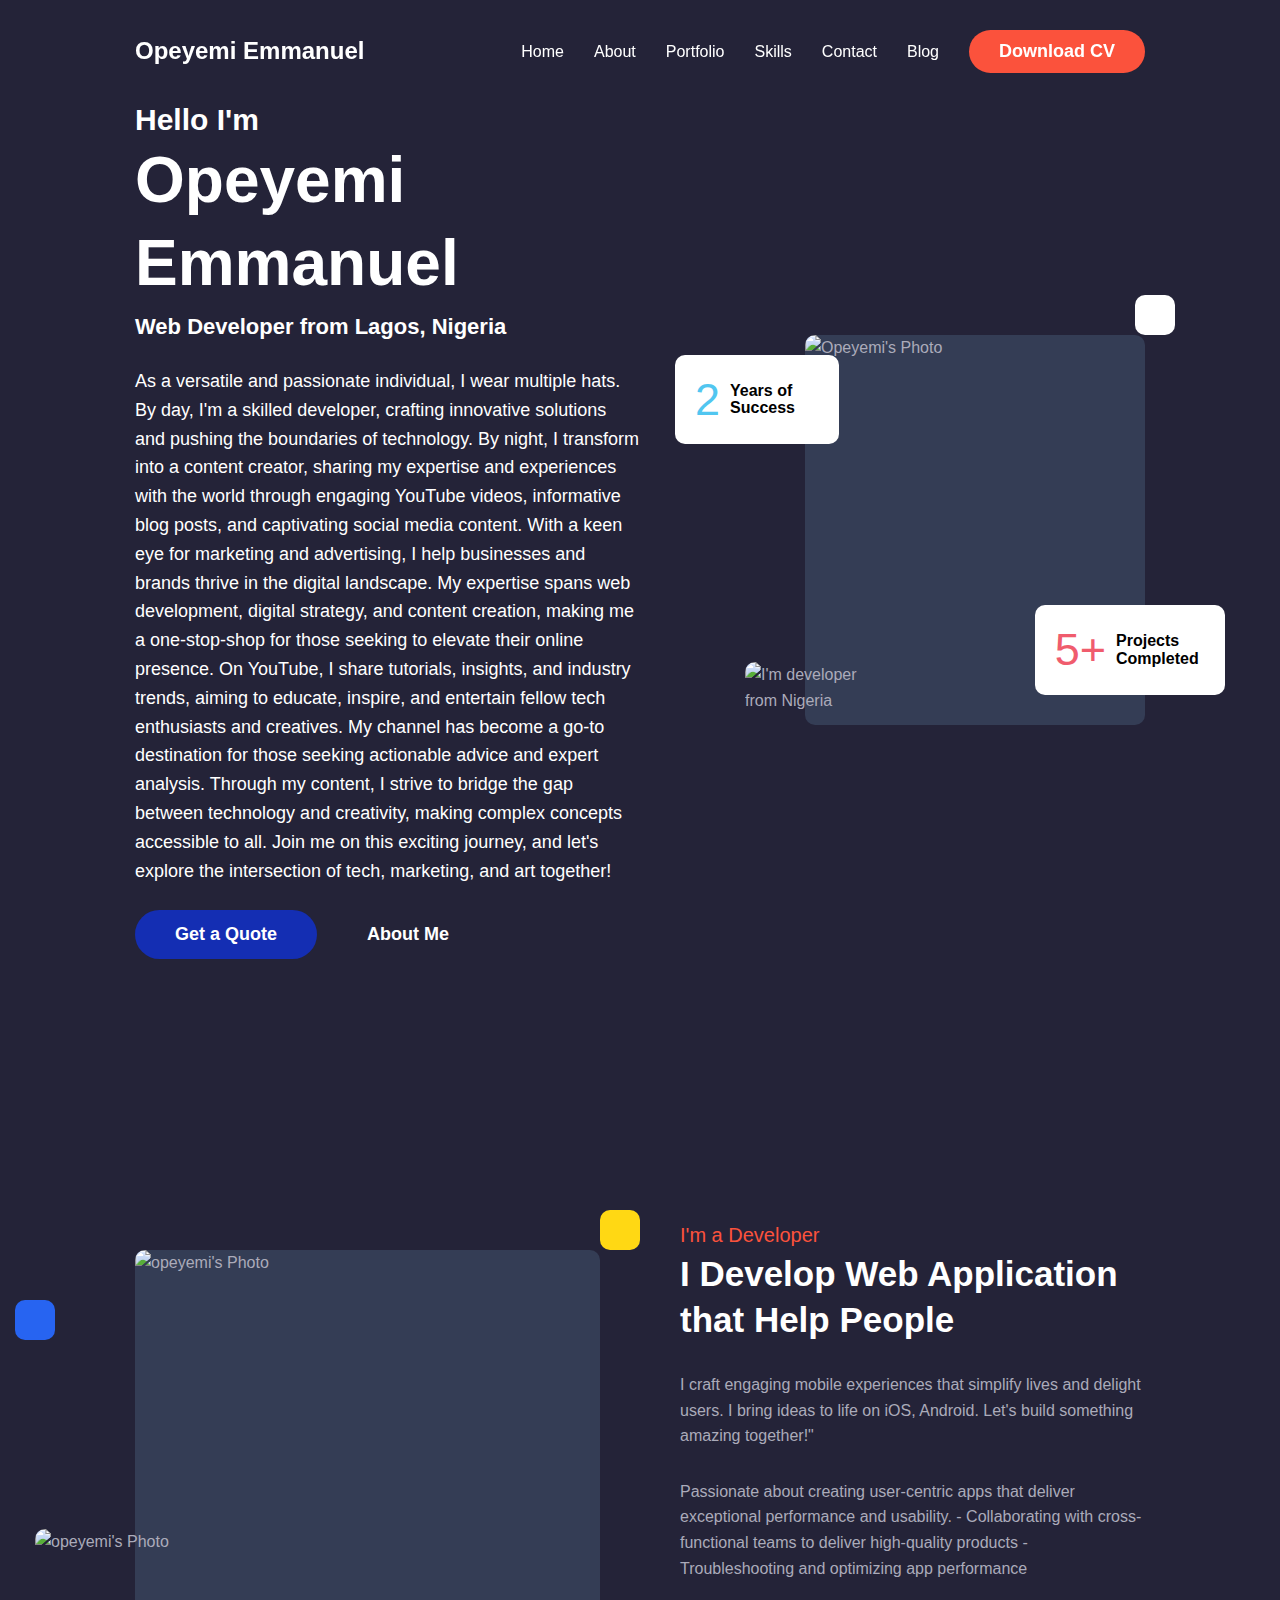
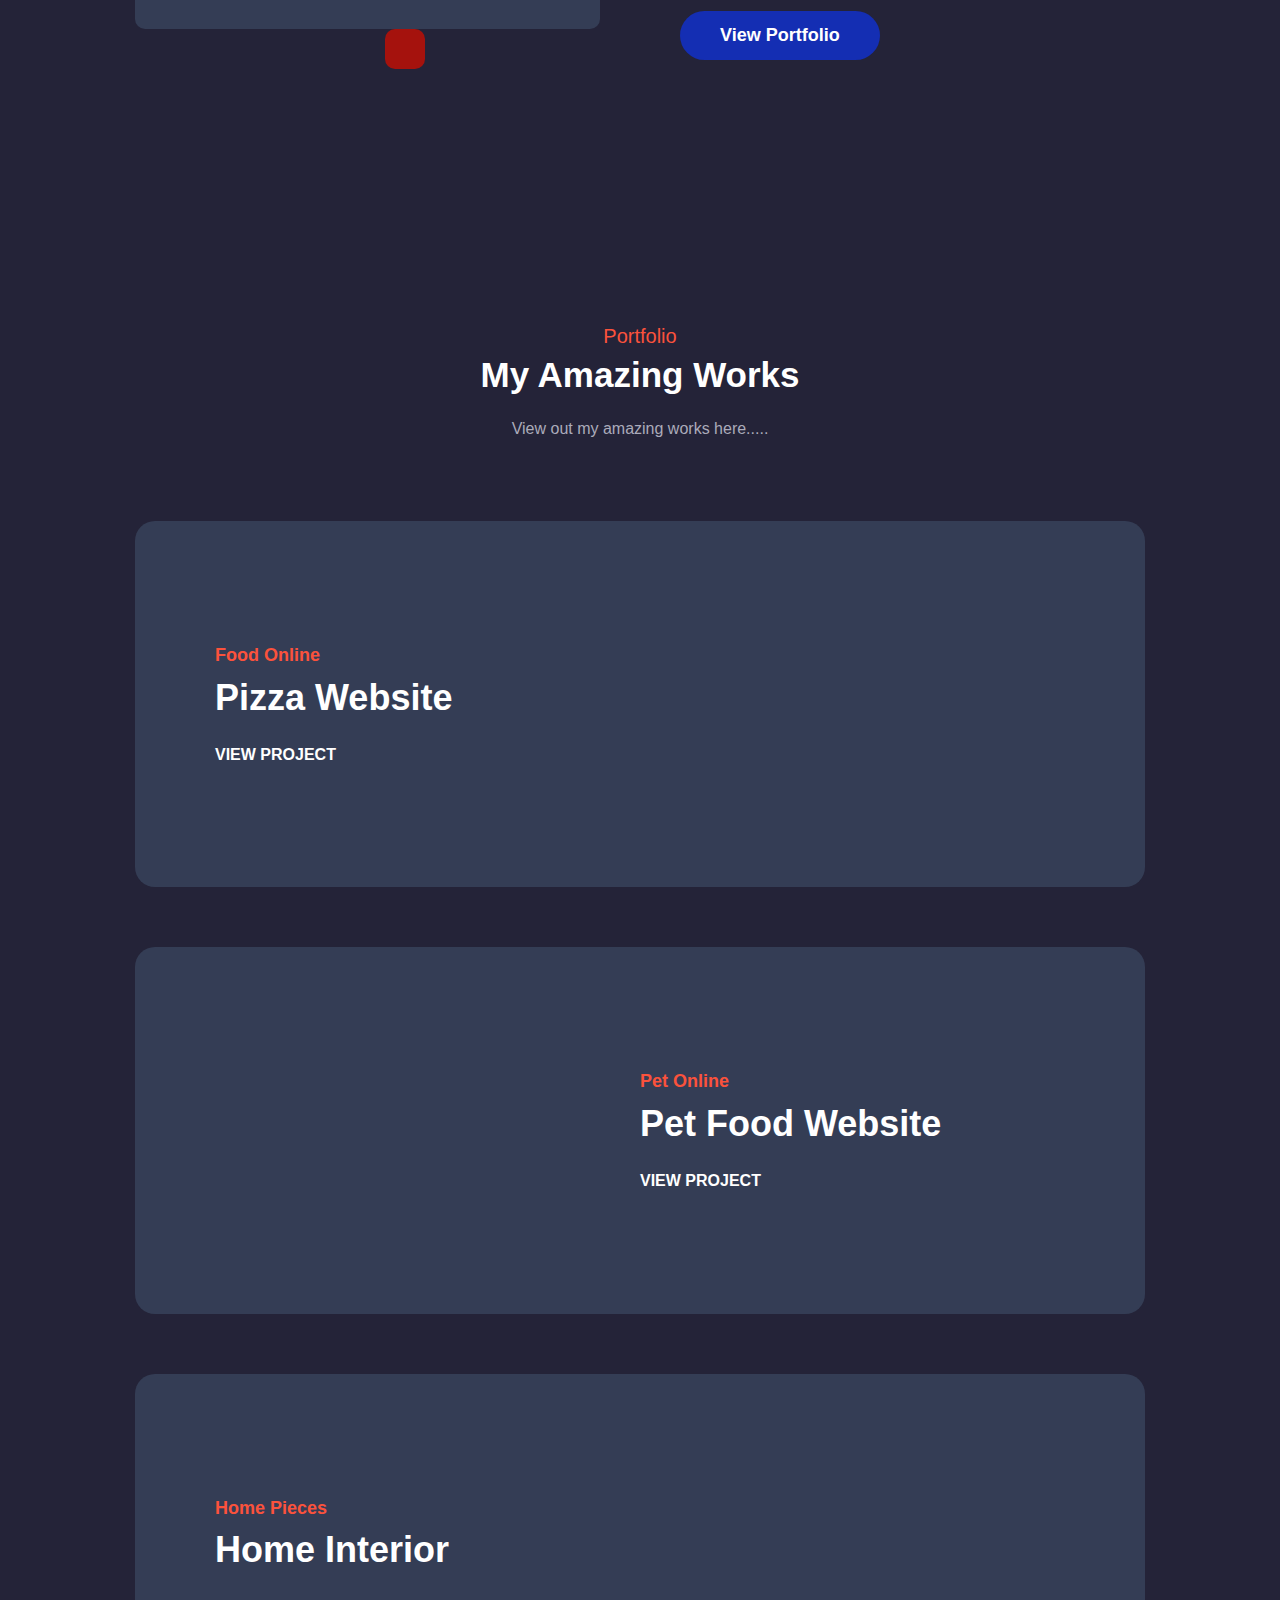
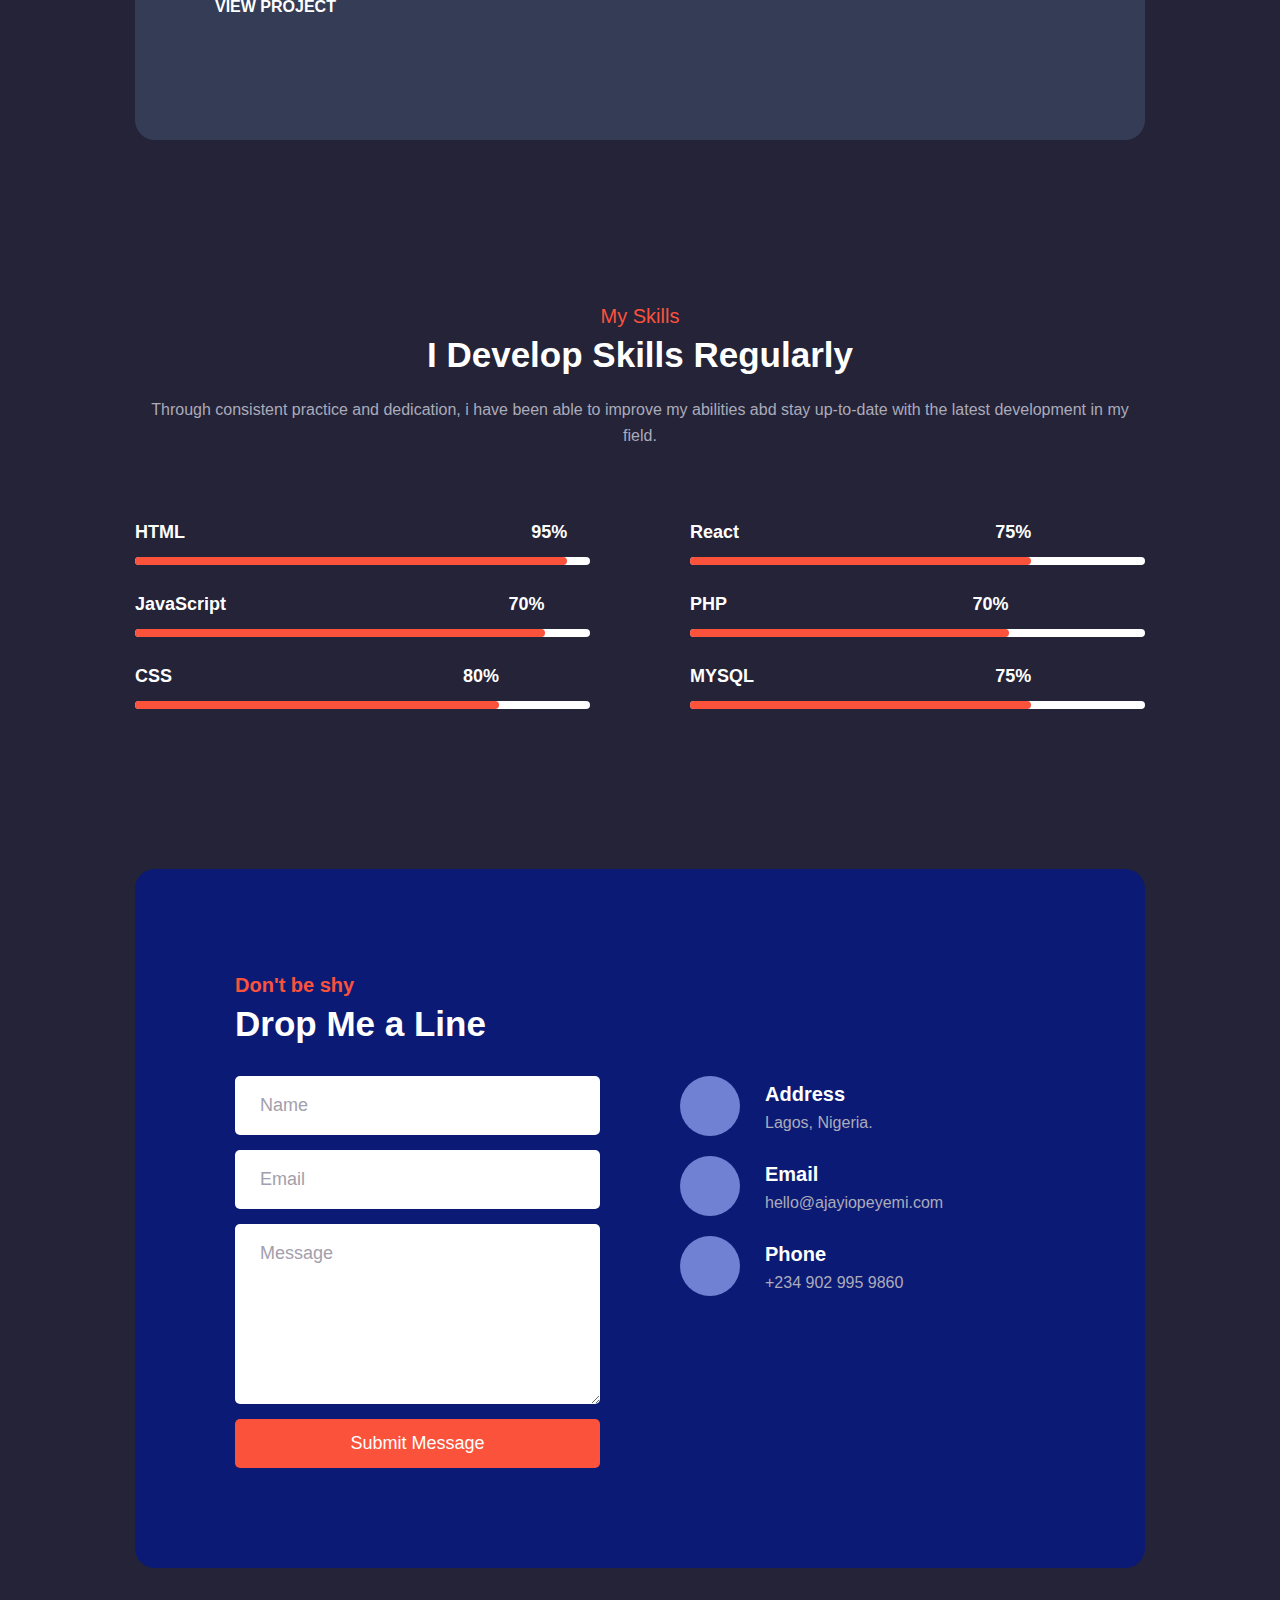
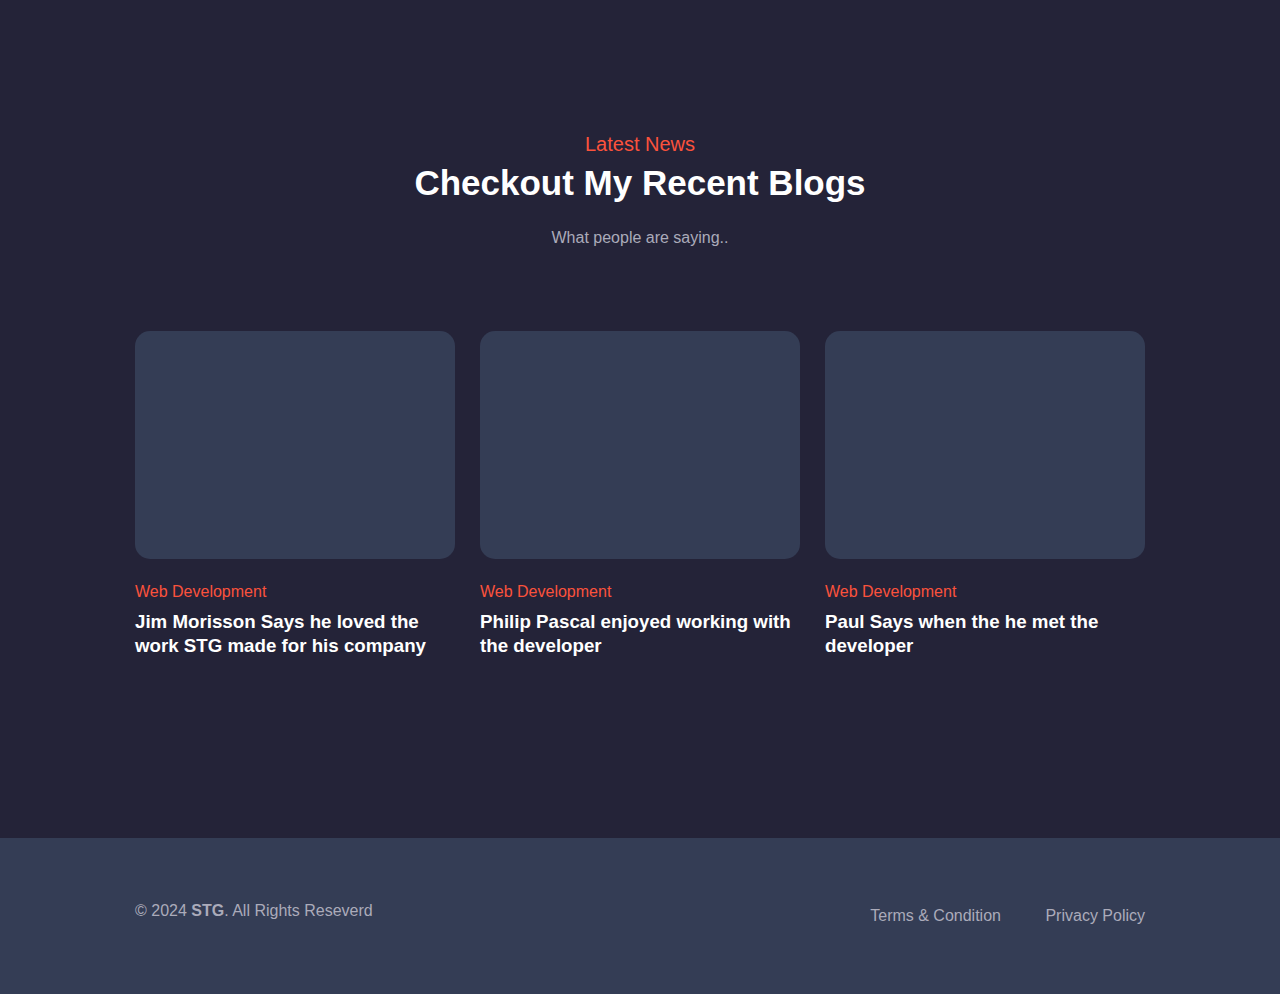
==== index.html @ 7918e851 "commit" ====
<!DOCTYPE html>
<html lang="en">

<head>
  <meta charset="UTF-8">
  <meta http-equiv="X-UA-Compatible" content="IE=edge">
  <meta name="viewport" content="width=device-width, initial-scale=1.0">
  <title>opeyemiemmanuel.com</title>

  <link rel="shortcut icon" href="https://static.vecteezy.com/system/resources/previews/029/145/939/non_2x/stg-letter-logo-design-inspiration-for-a-unique-identity-modern-elegance-and-creative-design-watermark-your-success-with-the-striking-this-logo-vector.jpg"

  
    - favicon
  -->
  <!-- <link rel="shortcut icon" href="./images/favicon.svg" type="image/svg+xml"> -->

  <!-- 
    - custom css link
  -->
  <link rel="stylesheet" href="style.css">

  <!-- 
    - google font link
  -->
  <!-- <link rel="preconnect" href="https://fonts.googleapis.com">
  <link rel="preconnect" href="https://fonts.gstatic.com" crossorigin>
  <link
    href="https://fonts.googleapis.com/css2?family=Barlow:wght@600;700&family=Open+Sans:wght@400;500;700&family=Poppins:wght@400;600&display=swap"
    rel="stylesheet"> 
</head>

<body id="top">

  <!-- 
    - #HEADER
  -->

  <header class="header" data-header>
    <div class="container">

      <a href="#">
        <h1 class="logo">Opeyemi Emmanuel</h1>
      </a>

      <button class="nav-toggle-btn" aria-label="Toggle Menu" data-nav-toggle-btn>
        <ion-icon name="menu-outline" class="menu-icon"></ion-icon>
        <ion-icon name="close-outline" class="close-icon"></ion-icon>
      </button>

      <nav class="navbar container">
        <ul class="navbar-list">

          <li>
            <a href="#home" class="navbar-link" data-nav-link>Home</a>
          </li>

          <li>
            <a href="#about" class="navbar-link" data-nav-link>About</a>
          </li>

          <li>
            <a href="#portfolio" class="navbar-link" data-nav-link>Portfolio</a>
          </li>

          <li>
            <a href="#skills" class="navbar-link" data-nav-link>Skills</a>
          </li>

          <li>
            <a href="#contact" class="navbar-link" data-nav-link>Contact</a>
          </li>

          <li>
            <a href="#blog" class="navbar-link" data-nav-link>Blog</a>
          </li>

          <li>
            <a href="https://www.dropbox.com/scl/fi/w3g4k0w2jcek4q5bvrq2i/112496f0-2d3b-4b41-a5b4-8a1acf49cad7.png?rlkey=svvnae9k8qheiqibawss6xwi8&st=dfmkd34o&dl=0" target="_blank" class="btn btn-primary">Download CV</a>
          </li>

        </ul>
      </nav>

    </div>
  </header>





  <main>
    <article>

      <!-- 
        - #HERO
      -->

      <section class="hero" id="home">
        <div class="container">

          <div class="hero-banner">

            <img src="https://ugc.production.linktr.ee/4f654cde-ce20-4f60-9c7c-c37c16c78c0a_photo-2024-12-22-11-17-3745.jpeg?io=true&size=avatar-v3_0" width="800" height="864" loading="lazy" alt="Opeyemi's Photo"
              class="img-cover">

            <div class="elem elem-1">
              <p class="elem-title">2</p>

              <p class="elem-text">Years of Success</p>
            </div>

            <div class="elem elem-2">
              <p class="elem-title">5+</p>

              <p class="elem-text">Projects Completed</p>
            </div>

            <div class="elem elem-3">
              <ion-icon name="trophy"></ion-icon>
            </div>

            <img src="https://www.svgrepo.com/show/103464/rotate.svg" width="169" height="172" alt="I'm developer from Nigeria"
              class="rotate-img">

          </div>

          <div class="hero-content">

            <h2 class="hero-title">
              <span>Hello I'm</span>
              <strong>Opeyemi Emmanuel</strong> Web Developer from Lagos, Nigeria
            </h2>

            <p class="hero-text">
                As a versatile and passionate individual, I wear multiple hats. By day, I'm a skilled developer, crafting innovative solutions and pushing the boundaries of technology. By night, I transform into a content creator, sharing my expertise and experiences with the world through engaging YouTube videos, informative blog posts, and captivating social media content.

                With a keen eye for marketing and advertising, I help businesses and brands thrive in the digital landscape. My expertise spans web development, digital strategy, and content creation, making me a one-stop-shop for those seeking to elevate their online presence.
                
                On YouTube, I share tutorials, insights, and industry trends, aiming to educate, inspire, and entertain fellow tech enthusiasts and creatives. My channel has become a go-to destination for those seeking actionable advice and expert analysis.
                
                Through my content, I strive to bridge the gap between technology and creativity, making complex concepts accessible to all. Join me on this exciting journey, and let's explore the intersection of tech, marketing, and art together!
                
            </p>

            <div class="btn-group">
              <a href="#contact" class="btn btn-primary blue">Get a Quote</a>

              <a href="#about" class="btn">About Me</a>
            </div>

          </div>

        </div>
      </section>





      <!-- 
        - #ABOUT
      -->

      <section class="section about" id="about">
        <div class="container">

          <figure class="about-banner">

            <img src="https://ugc.production.linktr.ee/4f654cde-ce20-4f60-9c7c-c37c16c78c0a_photo-2024-12-22-11-17-3745.jpeg?io=true&size=avatar-v3_0" width="800" height="652" loading="lazy" alt="opeyemi's Photo"
              class="img-cover">

            <img src="https://avatars.githubusercontent.com/u/172852000?v=4" width="800" height="717" loading="lazy" alt="opeyemi's Photo"
              class="abs-img">

            <div class="abs-icon abs-icon-1">
              <ion-icon name="logo-css3"></ion-icon>
            </div>

            <div class="abs-icon abs-icon-2">
              <ion-icon name="logo-javascript"></ion-icon>
            </div>

            <div class="abs-icon abs-icon-3">
              <ion-icon name="logo-angular"></ion-icon>
            </div>

          </figure>

          <div class="about-content">

            <p class="section-subtitle">I'm a Developer</p>

            <h2 class="h2 section-title">I Develop Web Application that Help People</h2>

            <p class="section-text">
                 I craft engaging mobile experiences that simplify lives and delight users. I bring ideas to life on iOS, Android. Let's build something amazing together!"
            </p>

            <p class="section-text">
                Passionate about creating user-centric apps that deliver exceptional performance and usability.

                - Collaborating with cross-functional teams to deliver high-quality products
                - Troubleshooting and optimizing app performance
                
                
            </p>

            <a href="#portfolio" class="btn btn-primary blue">View Portfolio</a>

          </div>

        </div>
      </section>





      <!-- 
        - #PORTFOLIO
      -->

      <section class="section portfolio" id="portfolio">
        <div class="container">

          <p class="section-subtitle">Portfolio</p>

          <h2 class="h2 section-title">My Amazing Works</h2>

          <p class="section-text">
            View out my amazing works here.....
          </p>

          <ul class="portfolio-list">

            <li>
              <a href="./pizza.html" class="portfolio-card" style="background-image: url('https://www.stockvault.net/data/2020/12/20/281740/preview16.jpg')">
                <div class="card-content">

                  <p class="card-subtitle">Food Online</p>

                  <h3 class="h3 card-title">Pizza Website</h3>

                  <span class="btn-link">
                    <span>View Project</span>

                    <ion-icon name="arrow-forward"></ion-icon>
                  </span>

                </div>
              </a>
            </li>
            <!-- https://www.dropbox.com/scl/fi/lwqfzw0g7dk9n1lzuzbdb/Screenshot-125.png?rlkey=ccrusoqg857cdlgt6r6nw1cha&st=qxq2kq8j&dl=0 -->
            
            <li>
              <a href="./petfood.html" class="portfolio-card" style="background-image: url('https://i.postimg.cc/Pr1sw3SW/wp11428610-dogs-and-cats-spring-wallpapers.jpg')">
                <div class="card-content">

                  <p class="card-subtitle">Pet Online</p>

                  <h3 class="h3 card-title">Pet Food Website</h3>

                  <span class="btn-link">
                    <span>View Project</span>

                    <ion-icon name="arrow-forward"></ion-icon>
                  </span>

                </div>
              </a>
            </li>

            <li>
              <a href="./furniture.html" class="portfolio-card" style="background-image: url('https://i.postimg.cc/pdJnpSFp/header.jpg')">
                <div class="card-content">

                  <p class="card-subtitle">Home Pieces</p>

                  <h3 class="h3 card-title">Home Interior</h3>

                  <span class="btn-link">
                    <span>View Project</span>

                    <ion-icon name="arrow-forward"></ion-icon>
                  </span>

                </div>
              </a>
            </li>

            <!-- <li>
              <a href="#" class="portfolio-card" style="background-image: url('https://pmi-p-001.sitecorecontenthub.cloud/api/public/content/7ce40eb5895447999e8882c322ac80fe?v=c438382a')">
                <div class="card-content">

                  <p class="card-subtitle">Details</p>

                  <h3 class="h3 card-title">Freelancing</h3>

                  <span class="btn-link">
                    <span>View Project</span>

                    <ion-icon name="arrow-forward"></ion-icon>
                  </span>

                </div>
              </a>
            </li> -->

          </ul>

        </div>
      </section>





      <!-- 
        - #SKILLS
      -->

      <section class="section skills" id="skills">
        <div class="container">

          <p class="section-subtitle">My Skills</p>

          <h2 class="h2 section-title">I Develop Skills Regularly</h2>

          <p class="section-text">
            Through consistent practice and dedication, i have been able to improve my abilities abd stay up-to-date with the latest development in my field.
          </p>

          <ul class="skills-list">

            <li class="skills-item">
              <div class="wrapper" style="width: 95%">
                <h3 class=" skills-title">HTML</h3>

                <data class="skills-data" value="95">95%</data>
              </div>

              <div class="skills-progress-box">
                <div class="skills-progress" style="width: 95%"></div>
              </div>
            </li>

            <li class="skills-item">
              <div class="wrapper" style="width: 75%">
                <h3 class="skills-title">React</h3>

                <data class="skills-data" value="75">75%</data>
              </div>

              <div class="skills-progress-box">
                <div class="skills-progress" style="width: 75%"></div>
              </div>
            </li>

            <li class="skills-item">
              <div class="wrapper" style="width: 90%">
                <h3 class="skills-title">JavaScript</h3>

                <data class="skills-data" value="90">70%</data>
              </div>

              <div class="skills-progress-box">
                <div class="skills-progress" style="width: 90%"></div>
              </div>
            </li>

            <li class="skills-item">
              <div class="wrapper" style="width: 70%">
                <h3 class="skills-title">PHP</h3>

                <data class="skills-data" value="70">70%</data>
              </div>

              <div class="skills-progress-box">
                <div class="skills-progress" style="width: 70%"></div>
              </div>
            </li>

            <li class="skills-item">
              <div class="wrapper" style="width: 80%">
                <h3 class="skills-title">CSS</h3>

                <data class="skills-data" value="80">80%</data>
              </div>

              <div class="skills-progress-box">
                <div class="skills-progress" style="width: 80%"></div>
              </div>
            </li>

            <li class="skills-item">
              <div class="wrapper" style="width: 75%">
                <h3 class="skills-title">MYSQL</h3>

                <data class="skills-data" value="75">75%</data>
              </div>

              <div class="skills-progress-box">
                <div class="skills-progress" style="width: 75%"></div>
              </div>
            </li>

          </ul>

        </div>
      </section>





      <!-- 
        - #CONTACT
      -->

      <section class="section contact" id="contact">
        <div class="container">

          <div class="contact-card">

            <p class="card-subtitle">Don't be shy</p>

            <h2 class="h2 section-title">Drop Me a Line</h2>

            <div class="wrapper">

              <form action="" class="contact-form">

                <input type="text" name="name" placeholder="Name" required class="contact-input">

                <input type="email" name="email" placeholder="Email" required class="contact-input">

                <textarea name="message" placeholder="Message" required class="contact-input"></textarea>

                <button type="submit" class="btn-submit">Submit Message</button>

              </form>

              <ul class="contact-list">

                <li class="contact-item">

                  <div class="contact-icon">
                    <ion-icon name="location"></ion-icon>
                  </div>

                  <div>
                    <h3 class="contact-item-title">Address</h3>

                    <address class="contact-item-link">
                      Lagos, Nigeria.
                    </address>
                  </div>

                </li>

                <li class="contact-item">

                  <div class="contact-icon">
                    <ion-icon name="mail"></ion-icon>
                  </div>

                  <div>
                    <h3 class="contact-item-title">Email</h3>

                    <a href="mailto:ajayiopeyemi403@.com" class="contact-item-link">hello@ajayiopeyemi.com</a>
                  </div>

                </li>

                <li class="contact-item">

                  <div class="contact-icon">
                    <ion-icon name="call"></ion-icon>
                  </div>

                  <div>
                    <h3 class="contact-item-title">Phone</h3>

                    <a href="tel:+2349029959860" class="contact-item-link">+234 902 995 9860</a>
                  </div>

                </li>

              </ul>

            </div>

          </div>

        </div>
      </section>





      <!-- 
        - #BLOG
      -->

      <section class="section blog" id="blog">
        <div class="container">

          <p class="section-subtitle">Latest News</p>

          <h2 class="h2 section-title">Checkout My Recent Blogs</h2>

          <p class="section-text">
            What people are saying..
          </p>

          <ul class="blog-list">

            <li>
              <div class="blog-card">

                <figure class="card-banner">
                  <a href="#">
                    <img src="https://encrypted-tbn0.gstatic.com/images?q=tbn:ANd9GcQpKkQmbJ0jC7S3N-pPlq56mw3Kt5Jl_epC-T80trR6A0Nnr-JBuzXuB-g1Pw-EvlyhyfE&usqp=CAU" width="1181" height="843" loading="lazy"
                      alt="Jim Morisson Says he loved the work STG made for his company" class="img-cover">
                  </a>
                </figure>

                <a href="#" class="card-tag">Web Development</a>

                <h3 class="card-title">
                  <a href="#">Jim Morisson Says he loved the work STG made for his company</a>
                </h3>

              </div>
            </li>

            <li>
              <div class="blog-card">

                <figure class="card-banner">
                  <a href="#">
                    <img src="https://encrypted-tbn0.gstatic.com/images?q=tbn:ANd9GcQyHD4jAd_CtNVK0SHiVBEYCw0dzs51m0VKhw&s" width="1181" height="843" loading="lazy"
                      alt="Jim Morisson Says when the musics over turn off the light" class="img-cover">
                  </a>
                </figure>

                <a href="#" class="card-tag">Web Development</a>

                <h3 class="card-title">
                  <a href="#">Philip Pascal enjoyed working with the developer</a>
                </h3>

              </div>
            </li>

            <li>
              <div class="blog-card">

                <figure class="card-banner">
                  <a href="#">
                    <img src="https://www.filwebasia.com/wp-content/uploads/2024/03/professional-writer-typing-a-blog-content-using-his-laptop.jpg" width="1181" height="843" loading="lazy"
                      alt="Jim Morisson Says when the musics over turn off the light" class="img-cover">
                  </a>
                </figure>

                <a href="#" class="card-tag">Web Development</a>

                <h3 class="card-title">
                  <a href="#">Paul Says when the he met the developer</a>
                </h3>

              </div>
            </li>

          </ul>

        </div>
      </section>

    </article>
  </main>





  <!-- 
    - #FOOTER
  -->

  <footer class="footer">
    <div class="container">

      <p class="copyright">
        &copy; 2024 <a href="https://github.com/CODEWITHSTG" class="copyright-link">STG</a>. All Rights Reseverd
      </p>

      <ul class="footer-list">
        <li>
          <a href="#" class="footer-link">Terms & Condition</a>
        </li>

        <li>
          <a href="#" class="footer-link">Privacy Policy</a>
        </li>
      </ul>

    </div>
  </footer>





  <!-- 
    - #BACK TO TOP
  -->

  <a href="#top" class="back-to-top" data-back-to-top>BACK TOP</a>





  <!-- 
    - custom js link
  -->
  <script src="script.js"></script>

  <!-- 
    - ionicon link
  -->
  <!-- <script type="module" src="https://unpkg.com/ionicons@5.5.2/dist/ionicons/ionicons.esm.js"></script>
  <script nomodule src="https://unpkg.com/ionicons@5.5.2/dist/ionicons/ionicons.js"></script> -->

</body>

</html>
---- style.css ----
/*-----------------------------------*\
  #style.css
\*-----------------------------------*/

/**
 * copyright 2024 STG
 */





/*-----------------------------------*\
  #CUSTOM PROPERTY
\*-----------------------------------*/

:root {

    /**
     * colors
     */
  
    --cadet-blue-crayola: hsl(240, 10%, 70%);
    --gold-web-golden: hsl(50, 100%, 54%);
    --vivid-sky-blue: hsl(196, 84%, 63%);
    --midnight-blue: hsl(231, 83%, 25%);
    --minion-yellow: hsl(50, 100%, 64%);
    --independence: hsl(225, 24%, 27%);
    --orange-soda: hsl(7, 96%, 61%);
    --space-cadet: hsl(243, 23%, 18%);
    --fiery-rose: hsl(353, 83%, 65%);
    --klein-blue: hsl(230, 80%, 39%);
    --bluetiful: hsl(222, 88%, 55%);
    --glaucous: hsl(230, 52%, 63%);
    --manatee: hsl(254, 7%, 65%);
    --rufous: hsl(2, 85%, 35%);
    --black: hsl(0, 0%, 0%);
    --white: hsl(0, 0%, 100%);
  
    /**
     * typography
     */
  
    --ff-open-sans: 'Open Sans', sans-serif;
    --ff-barlow: 'Barlow', sans-serif;
    --ff-poppins: 'Poppins', sans-serif;
  
    --fs-1: 3.5rem;
    --fs-2: 3rem;
    --fs-3: 2.4rem;
    --fs-4: 2rem;
    --fs-5: 1.8rem;
    --fs-6: 1.3rem;
  
    --fw-600: 600;
    --fw-700: 700;
  
    /**
     * border radius
     */
  
    --radius-5: 5px;
    --radius-10: 10px;
    --radius-15: 15px;
    --radius-20: 20px;
  
    /**
     * spacing
     */
  
    --section-padding: 60px;
  
    /**
     * shadow
     */
  
    --shadow: 0 -5px 10px var(--manatee);
  
    /**
     * transition
     */
  
    --transition-1: 0.05s ease;
    --transition-2: 0.25s ease;
    --cubic-out: cubic-bezier(0.33, 0.85, 0.56, 1.02);
  
  }
  
  
  
  
  
  /*-----------------------------------*\
    #RESET
  \*-----------------------------------*/
  
  *,
  *::before,
  *::after {
    margin: 0;
    padding: 0;
    box-sizing: border-box;
  }
  
  li { list-style: none; }
  
  a {
    text-decoration: none;
    color: inherit;
  }
  
  a,
  img,
  span,
  input,
  strong,
  button,
  textarea,
  ion-icon { display: block; }
  
  img { height: auto; }
  
  ion-icon {
    pointer-events: none;
    color: var(--white);
  }
  
  button,
  input,
  textarea {
    background: none;
    border: none;
    font: inherit;
  }
  
  button { cursor: pointer; }
  
  input,
  textarea { width: 100%; }
  
  address { font-style: normal; }
  
  html {
    font-size: 10px;
    font-family: var(--ff-open-sans);
    scroll-behavior: smooth;
  }
  
  body {
    background-color: var(--space-cadet);
    color: var(--cadet-blue-crayola);
    font-size: 1.6rem;
    line-height: 1.6;
    overflow-x: hidden;
  }
  
  :focus-visible { outline-offset: 4px; }
  
  ::-webkit-scrollbar { width: 15px; }
  
  ::-webkit-scrollbar-track { background-color: hsl(0, 0%, 95%); }
  
  ::-webkit-scrollbar-thumb { background-color: hsl(0, 0%, 80%); }
  
  ::-webkit-scrollbar-thumb:hover { background-color: hsl(0, 0%, 70%); }
  
  
  
  
  
  /*-----------------------------------*\
    #REUSED STYLE
  \*-----------------------------------*/
  
  .container { padding-inline: 20px; }
  
  .btn {
    color: var(--white);
    font-family: var(--ff-barlow);
    font-size: var(--fs-5);
    font-weight: var(--fw-600);
    max-width: max-content;
    padding: var(--padding, 10px 40px);
    border-radius: 50px;
    transition: var(--transition-2);
  }
  
  .btn-primary.blue { background-color: var(--klein-blue); }
  
  .btn-primary.blue:is(:hover, :focus) { background-color: var(--orange-soda); }
  
  .img-cover {
    width: 100%;
    height: 100%;
    object-fit: cover;
  }
  
  .section { padding-block: var(--section-padding); }
  
  .section-subtitle {
    color: var(--orange-soda);
    font-family: var(--ff-barlow);
    font-size: var(--fs-4);
    text-align: center;
  }
  
  .h2,
  .h3 {
    color: var(--white);
    font-family: var(--ff-barlow);
    font-weight: var(--fw-600);
    line-height: 1.3;
  }
  
  .h2 { font-size: var(--fs-2); }
  
  .h3 { font-size: var(--fs-3); }
  
  .section-title,
  .section-text { text-align: center; }
  
  
  
  
  
  /*-----------------------------------*\
    #HEADER
  \*-----------------------------------*/
  
  .header {
    position: fixed;
    padding-block: 15px;
    width: 100%;
    background-color: var(--space-cadet);
    height: 65px;
    box-shadow: var(--shadow);
    overflow: hidden;
    transition: 0.25s var(--cubic-out);
    z-index: 4;
  }
  
  .header.nav-active {
    height: 335px;
    transition-duration: 0.35s;
  }
  
  .header > .container {
    display: flex;
    justify-content: space-between;
    align-items: center;
  }
  
  .logo {
    color: var(--white);
    font-family: var(--ff-poppins);
    font-size: 2.4rem;
  }
  
  .nav-toggle-btn { font-size: 3rem; }
  
  .nav-toggle-btn .close-icon,
  .nav-toggle-btn.active .menu-icon { display: none; }
  
  .nav-toggle-btn.active .close-icon,
  .nav-toggle-btn .menu-icon { display: block; }
  
  .navbar {
    position: absolute;
    top: 65px;
    left: 0;
    width: 100%;
    padding-inline: 20px;
    visibility: hidden;
    opacity: 0;
    transition: var(--transition-2);
  }
  
  .header.nav-active .navbar {
    visibility: visible;
    opacity: 1;
  }
  
  .navbar-link {
    color: var(--white);
    font-family: var(--ff-barlow);
    padding-block: 3px;
    transition: var(--transition-1);
  }
  
  .navbar-link:is(:hover, :focus) { color: var(--orange-soda); }
  
  .navbar .btn {
    background-color: var(--orange-soda);
    margin-block-start: 15px;
  }
  
  
  
  
  
  /*-----------------------------------*\
    #HERO
  \*-----------------------------------*/
  
  .elem,
  .rotate-img { display: none; }
  
  .hero {
    background-image: url("../images/hero-bg.jpg");
    background-repeat: no-repeat;
    background-size: cover;
    background-position: center;
    padding-block: 100px var(--section-padding);
    min-height: 100vh;
    display: grid;
    place-items: center;
  }
  
  .hero-banner {
    width: 150px;
    height: 172px;
    background-color: var(--independence);
    border-radius: var(--radius-10);
    margin-inline: auto;
    margin-block-end: 30px;
  }
  
  .hero-banner img { border-radius: inherit; }
  
  .hero-content {
    text-align: center;
    color: var(--white);
  }
  
  .hero-title {
    font-family: var(--ff-barlow);
    font-size: var(--fs-5);
    font-weight: var(--fw-600);
    line-height: 1.3;
    margin-block-end: 14px;
  }
  
  .hero-title strong {
    font-size: var(--fs-1);
    font-weight: inherit;
    margin-block-end: 8px;
  }
  
  .hero-text { margin-block-end: 25px; }
  
  .btn-group {
    display: flex;
    flex-wrap: wrap;
    justify-content: center;
    align-items: center;
    gap: 10px;
  }
  
  
  
  
  
  /*-----------------------------------*\
    #ABOUT
  \*-----------------------------------*/
  
  .abs-img,
  .abs-icon { display: none; }
  
  .about { padding-block-start: 120px; }
  
  .about-banner {
    background-color: var(--independence);
    border-radius: var(--radius-10);
    margin-block-end: 30px;
  }
  
  .about-banner > .img-cover { border-radius: inherit; }
  
  .about :is(.section-title, .section-subtitle, .section-text) { text-align: left; }
  
  .about :is(.section-title, .section-text) { margin-block-end: 30px; }
  
  
  
  
  
  /*-----------------------------------*\
    #PORTFOLIO
  \*-----------------------------------*/
  
  .portfolio .section-title { margin-block-end: 18px; }
  
  .portfolio .section-text { margin-block-end: 80px; }
  
  .portfolio-list {
    display: grid;
    gap: 60px;
  }
  
  .portfolio-card {
    background-color: var(--independence);
    background-repeat: no-repeat;
    background-size: cover;
    background-position: center;
    padding: 120px 20px;
    border-radius: var(--radius-20);
    font-family: var(--ff-barlow);
    color: var(--white);
    font-weight: var(--fw-600);
    transition: var(--transition-2);
  }
  
  .portfolio-list > li:nth-child(even) .card-content { margin-inline-start: auto; }
  
  .portfolio-card .card-subtitle {
    color: var(--orange-soda);
    margin-block-end: 5px;
  }
  
  .portfolio-card .card-title {
    max-width: 20ch;
    margin-block-end: 20px;
  }
  
  .portfolio-card .btn-link {
    display: flex;
    align-items: center;
    gap: 5px;
    font-size: var(--fs-6);
    text-transform: uppercase;
  }
  
  .portfolio-card .btn-link ion-icon {
    color: var(--orange-soda);
    font-size: 1.6rem;
  }
  
  
  
  
  
  /*-----------------------------------*\
    #SKILLS
  \*-----------------------------------*/
  
  .skills .section-title { margin-block-end: 20px; }
  
  .skills .section-text { margin-block-end: 70px; }
  
  .skills-list {
    display: grid;
    gap: 25px;
  }
  
  .skills-item .wrapper {
    display: flex;
    justify-content: space-between;
    align-items: center;
    margin-block-end: 10px;
  }
  
  .skills-title,
  .skills-data {
    color: var(--white);
    font-size: var(--fs-5);
    font-family: var(--ff-barlow);
    font-weight: var(--fw-600);
  }
  
  .skills-progress-box {
    background-color: var(--white);
    height: 8px;
    border-radius: var(--radius-10);
  }
  
  .skills-progress {
    background-color: var(--orange-soda);
    height: 100%;
    border-radius: inherit;
  }
  
  
  
  
  
  /*-----------------------------------*\
    #CONTACT
  \*-----------------------------------*/
  
  .contact-card {
    background-color: var(--midnight-blue);
    padding: 50px 25px;
    border-radius: var(--radius-20);
  }
  
  .contact-card .card-subtitle {
    color: var(--orange-soda);
    font-family: var(--ff-barlow);
    font-size: var(--fs-4);
    font-weight: var(--fw-600);
  }
  
  .contact .section-title {
    text-align: left;
    margin-block-end: 30px;
  }
  
  .contact-form { margin-block-end: 50px; }
  
  .contact-input {
    background-color: var(--white);
    color: var(--manatee);
    border-radius: var(--radius-5);
    padding: 15px 25px;
    font-size: var(--fs-5);
    margin-block-end: 15px;
  }
  
  .contact-input::placeholder { color: inherit; }
  
  textarea.contact-input {
    resize: vertical;
    min-height: 100px;
    height: 180px;
    max-height: 300px;
  }
  
  .btn-submit {
    background-color: var(--orange-soda);
    color: var(--white);
    font-family: var(--ff-barlow);
    font-size: var(--fs-5);
    width: 100%;
    padding: 10px;
    border-radius: var(--radius-5);
    transition: var(--transition-2);
  }
  
  .btn-submit:is(:hover, :focus) {
    background-color: var(--white);
    color: var(--black);
  }
  
  .contact-item {
    display: flex;
    align-items: center;
    gap: 15px;
  }
  
  .contact-item:not(:last-child) { margin-block-end: 20px; }
  
  .contact-icon {
    background-color: var(--glaucous);
    font-size: 2.4rem;
    padding: 20px;
    border-radius: 50%;
  }
  
  .contact-item-title {
    color: var(--white);
    font-family: var(--ff-barlow);
    font-size: var(--fs-4);
    font-weight: var(--fw-600);
  }
  
  .contact-item-link { transition: var(--transition-1); }
  
  .contact-item-link:not(address):is(:hover, :focus) { color: var(--white); }
  
  
  
  
  
  /*-----------------------------------*\
    #BLOG
  \*-----------------------------------*/
  
  .blog { padding-block-end: 120px; }
  
  .blog .section-title { margin-block-end: 20px; }
  
  .blog .section-text { margin-block-end: 80px; }
  
  .blog-list {
    display: grid;
    gap: 40px;
  }
  
  .blog-card { font-family: var(--ff-barlow); }
  
  .blog-card .card-banner {
    background-color: var(--independence);
    border-radius: var(--radius-15);
    overflow: hidden;
    margin-block-end: 20px;
  }
  
  .blog-card .card-banner img { transition: var(--transition-2); }
  
  .blog-card .card-banner a:is(:hover, :focus) img { transform: scale(1.1); }
  
  .blog-card .card-banner:focus-within {
    outline: 2px solid var(--white);
    outline-offset: 4px;
  }
  
  .blog-card .card-tag {
    color: var(--orange-soda);
    margin-block-end: 5px;
  }
  
  .blog-card .card-title {
    color: var(--white);
    font-weight: var(--fw-600);
    line-height: 1.3;
  }
  
  .blog-card .card-title a { transition: var(--transition-2); }
  
  .blog-card .card-title a:is(:hover, :focus) { color: var(--orange-soda); }
  
  
  
  
  
  /*-----------------------------------*\
    #FOOTER
  \*-----------------------------------*/
  
  .footer {
    background-color: var(--independence);
    padding-block: 60px;
  }
  
  .copyright {
    max-width: max-content;
    margin-inline: auto;
    margin-block-end: 10px;
  }
  
  .copyright-link {
    display: inline-block;
    transition: var(--transition-2);
    font-weight: var(--fw-600);
  }
  
  .copyright-link:is(:hover, :focus) { color: var(--white); }
  
  .footer-list {
    max-width: max-content;
    margin-inline: auto;
  }
  
  .footer-list * { display: inline-block; }
  
  .footer-list > li:not(:last-child) { margin-inline-end: 40px; }
  
  .footer-link { transition: var(--transition-2); }
  
  .footer-link:is(:hover, :focus) { color: var(--white); }
  
  
  
  
  
  /*-----------------------------------*\
    #BACK TO TOP
  \*-----------------------------------*/
  
  .back-to-top {
    color: var(--white);
    font-size: 1.3rem;
    position: fixed;
    bottom: 160px;
    right: -30px;
    transform: rotate(0.25turn);
    opacity: 0;
    visibility: hidden;
    transition: var(--transition-2);
    z-index: 1;
  }
  
  .back-to-top.active {
    right: -5px;
    opacity: 1;
    visibility: visible;
  }
  
  .back-to-top::after {
    content: "";
    position: absolute;
    top: 10px;
    left: calc(100% + 7px);
    width: 100px;
    height: 1px;
    background-color: var(--white);
  }
  
  
  
  
  
  /*-----------------------------------*\
    #MEDIA QUERIES
  \*-----------------------------------*/
  
  /**
   * responsive for larger than 600px screen
   */
  
  @media (min-width: 600px) {
  
    /**
     * PORTFOLIO
     */
  
    .portfolio-list li:nth-child(even) .card-content { margin-inline-start: 50%; }
  
  }
  
  
  
  
  
  /**
   * responsive for larger than 768px screen
   */
  
  @media (min-width: 768px) {
  
    /**
     * PORTFOLIO
     */
  
    .portfolio-card {
      background-size: 115%;
      padding-inline: 80px;
    }
  
    .portfolio-card:is(:hover, :focus) { background-size: 130%; }
  
  
  
    /**
     * SKILLS, BLOG
     */
  
    .skills-list,
    .blog-list {
      grid-template-columns: 1fr 1fr;
      column-gap: 50px;
    }
  
  }
  
  
  
  
  
  /**
   * responsive for larger than 992px screen
   */
  
  @media (min-width: 992px) {
  
    /**
     * CUSTOM PROPERTY
     */
  
    :root {
  
      /**
       * typography
       */
  
      --fs-1: 6.4rem;
      --fs-2: 3.5rem;
      --fs-3: 3.6rem;
  
      /**
       * spacing
       */
  
      --section-padding: 80px;
  
    }
  
  
  
    /**
     * REUSED STYLE
     */
  
    .container {
      max-width: 1050px;
      margin-inline: auto;
    }
  
  
  
    /**
     * HEADER
     */
  
    .nav-toggle-btn { display: none; }
  
    .header,
    .header.nav-active {
      background-color: transparent;
      box-shadow: none;
      height: unset;
      padding-block: 30px;
    }
  
    .header.active {
      background-color: var(--space-cadet);
      box-shadow: var(--shadow);
      padding-block: 20px;
    }
  
    .navbar { all: unset; }
  
    .navbar-list {
      display: flex;
      align-items: center;
      gap: 30px;
    }
  
    .navbar .btn {
      margin-block-start: 0;
      --padding: 7px 30px;
    }
  
  
  
    /**
     * HERO
     */
  
    .hero .container {
      display: grid;
      grid-template-columns: 1fr 1fr;
      align-items: center;
    }
  
    .hero-content { text-align: left; }
  
    .btn-group { justify-content: flex-start; }
  
    .hero-title span { font-size: 3rem; }
  
    .hero-title {
      --fs-5: 2.2rem;
      margin-block-end: 25px;
    }
  
    .hero-text {
      margin-block-end: 25px;
      font-size: var(--fs-5);
    }
  
    .hero-banner {
      position: relative;
      margin-block-end: 0;
      order: 1;
      width: 340px;
      height: 390px;
      margin-inline: 0;
      margin-inline-start: auto;
    }
  
    .elem {
      position: absolute;
      display: flex;
      align-items: center;
      gap: 10px;
      background-color: var(--white);
      border-radius: var(--radius-10);
      padding: 20px;
    }
  
    .elem-1 {
      top: 20px;
      left: -130px;
    }
  
    .elem-1 .elem-title { color: var(--vivid-sky-blue); }
  
    .elem-2 {
      bottom: 30px;
      right: -80px;
    }
  
    .elem-2 .elem-title { color: var(--fiery-rose); }
  
    .elem-title {
      font-size: 4.5rem;
      line-height: 1.1;
    }
  
    .elem-text {
      max-width: 10ch;
      color: var(--black);
      font-weight: var(--fw-700);
      line-height: 1.1;
    }
  
    .elem-3 {
      top: -40px;
      right: -30px;
    }
  
    .elem-3 ion-icon {
      color: var(--minion-yellow);
      font-size: 6rem;
    }
  
    .rotate-img {
      display: block;
      position: absolute;
      bottom: -60px;
      left: -60px;
      width: 120px;
      animation: rotate360 15s linear infinite reverse;
    }
  
    @keyframes rotate360 {
      0% { transform: rotate(0); }
      100% { transform: rotate(1turn); }
    }
  
  
  
    /**
     * ABOUT
     */
  
    .about { padding-block: 180px; }
  
    .about .container {
      display: grid;
      grid-template-columns: 1fr 1fr;
      align-items: center;
      gap: 80px;
    }
  
    .about-banner {
      position: relative;
      margin-block-end: 0;
    }
  
    .abs-img,
    .abs-icon {
      display: block;
      position: absolute;
    }
  
    .abs-img {
      width: 250px;
      height: 250px;
      object-fit: cover;
      border-radius: inherit;
      bottom: -150px;
      left: -100px;
    }
  
    .abs-icon {
      font-size: 5rem;
      padding: 20px;
      border-radius: inherit;
    }
  
    .abs-icon-1 {
      top: 50px;
      left: -120px;
      background-color: var(--bluetiful);
    }
  
    .abs-icon-2 {
      top: -40px;
      right: -40px;
      background-color: var(--gold-web-golden);
    }
  
    .abs-icon-3 {
      bottom: -40px;
      left: 250px;
      background-color: var(--rufous);
    }
  
  
  
    /**
     * PORTFOLIO
     */
  
    .portfolio-card .card-subtitle { font-size: var(--fs-5); }
  
    .portfolio-card .btn-link { --fs-6: 1.6rem; }
  
  
  
    /**
     * SKILLS
     */
  
    .skills-list { column-gap: 100px; }
  
  
  
    /**
     * CONTACT
     */
  
    .contact-card { padding: 100px; }
  
    .contact .wrapper {
      display: grid;
      grid-template-columns: 1fr 1fr;
      gap: 80px;
    }
  
    .contact-form { margin-block-end: 0; }
  
    .contact-item { gap: 25px; }
  
    .contact-icon { padding: 30px; }
  
  
  
    /**
     * BLOG
     */
  
    .blog { padding-block-end: 180px; }
  
    .blog-list {
      grid-template-columns: repeat(3, 1fr);
      gap: 25px;
    }
  
    
  
    /**
     * FOOTER
     */
  
    .footer .container {
      display: flex;
      justify-content: space-between;
      align-items: center;
    }
  
    .copyright,
    .footer-list { margin-inline: 0; }
  
  }
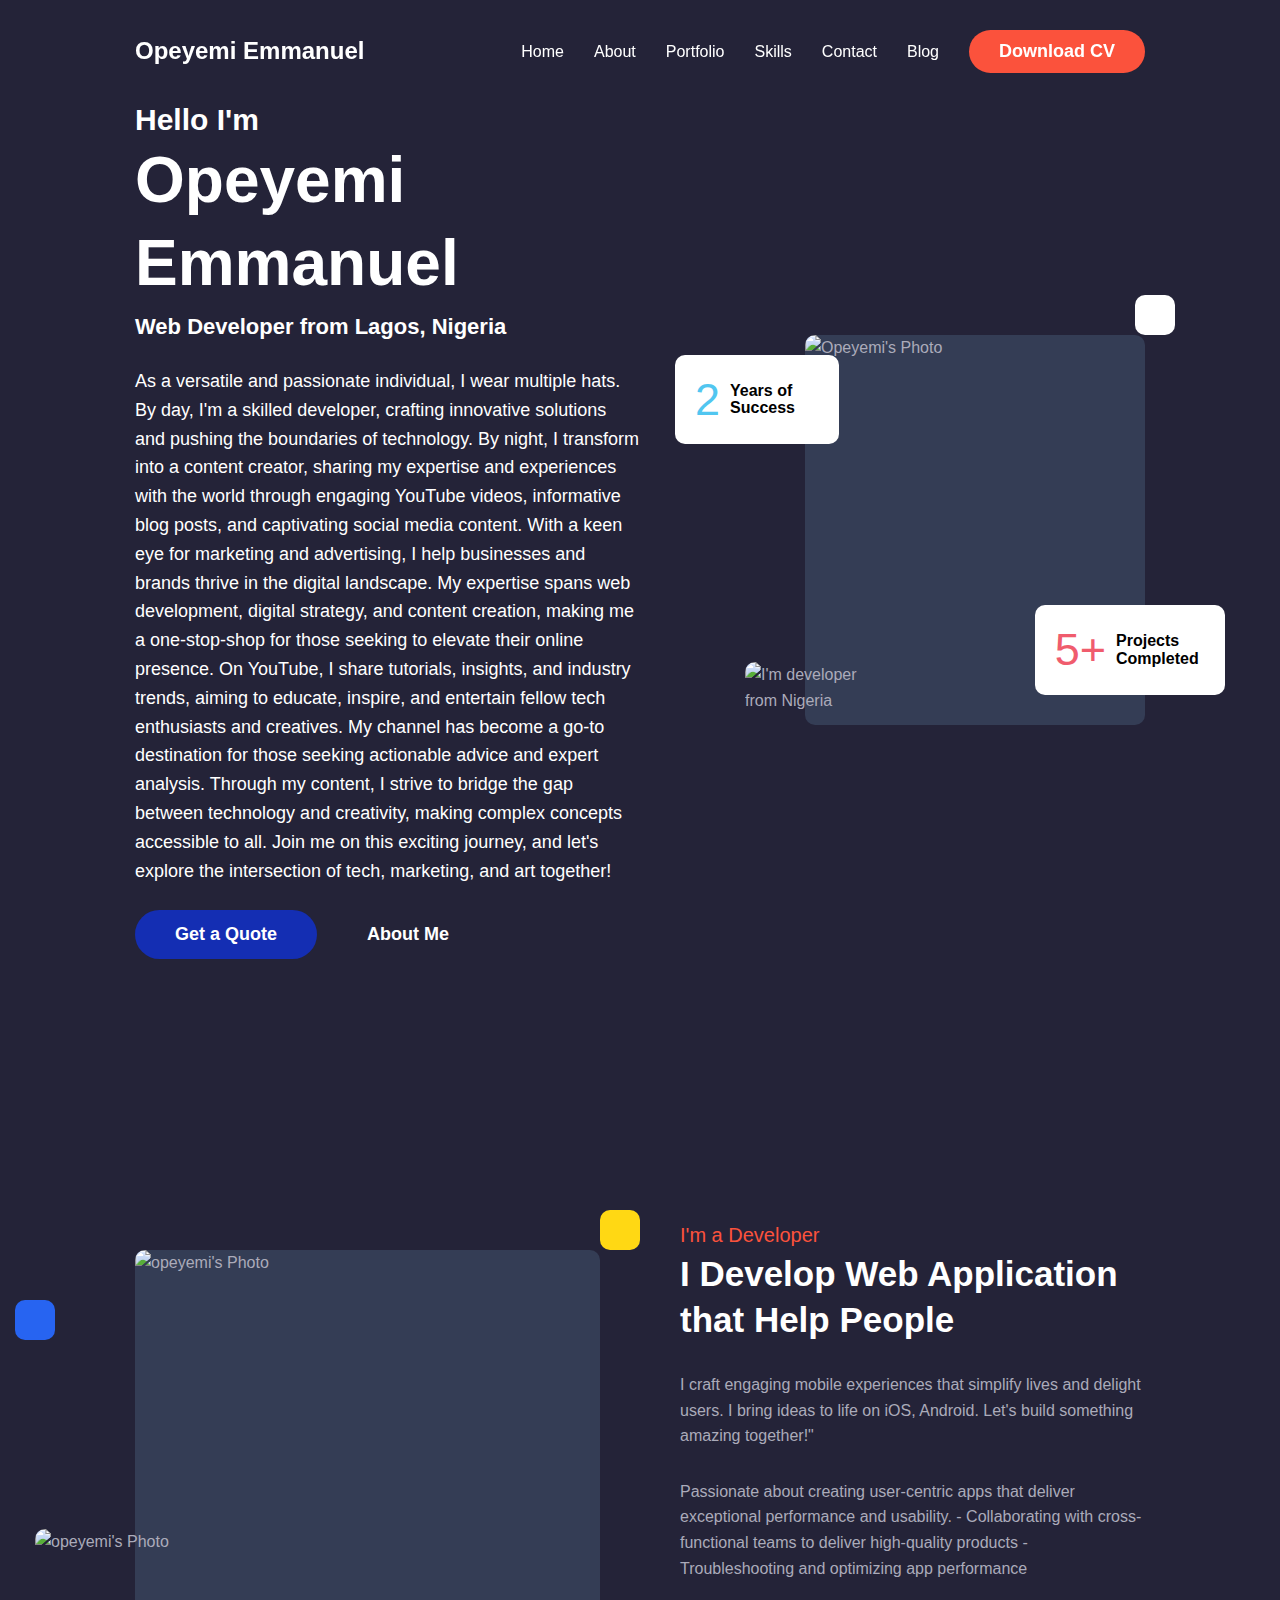
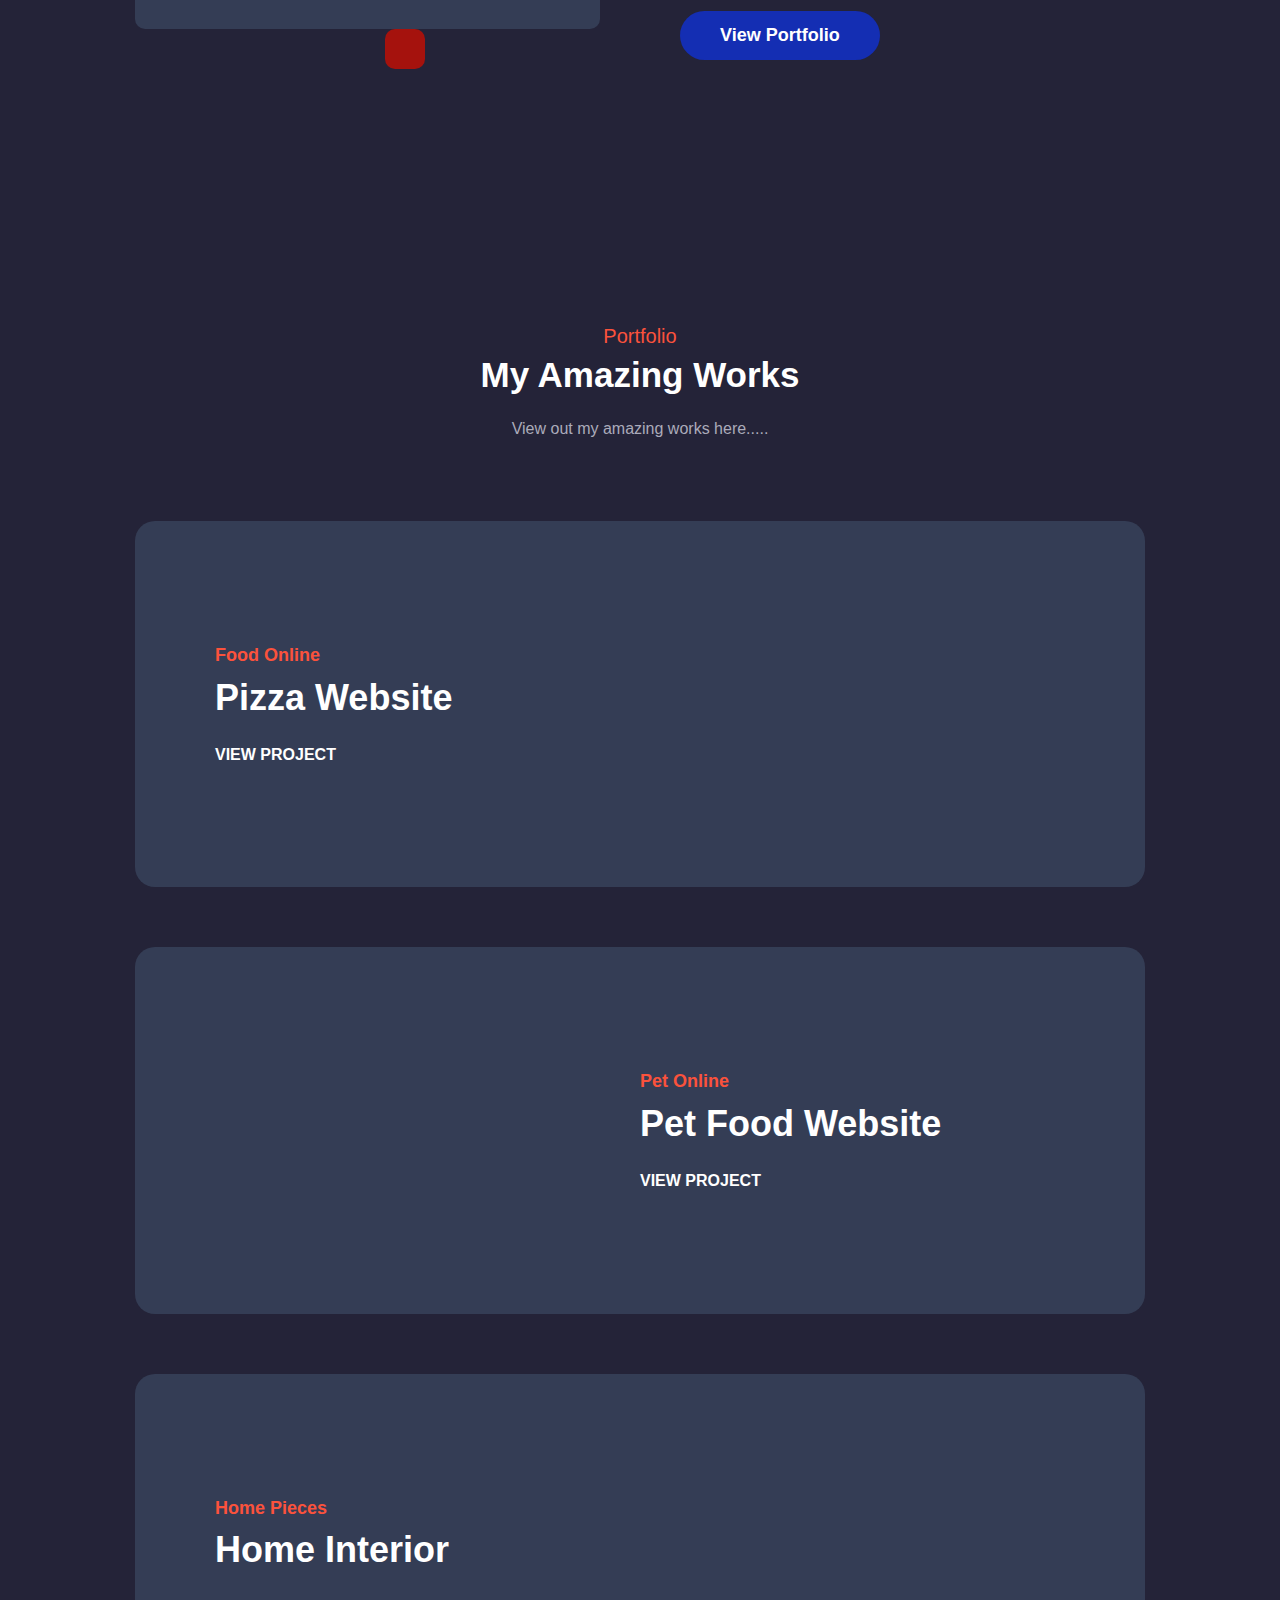
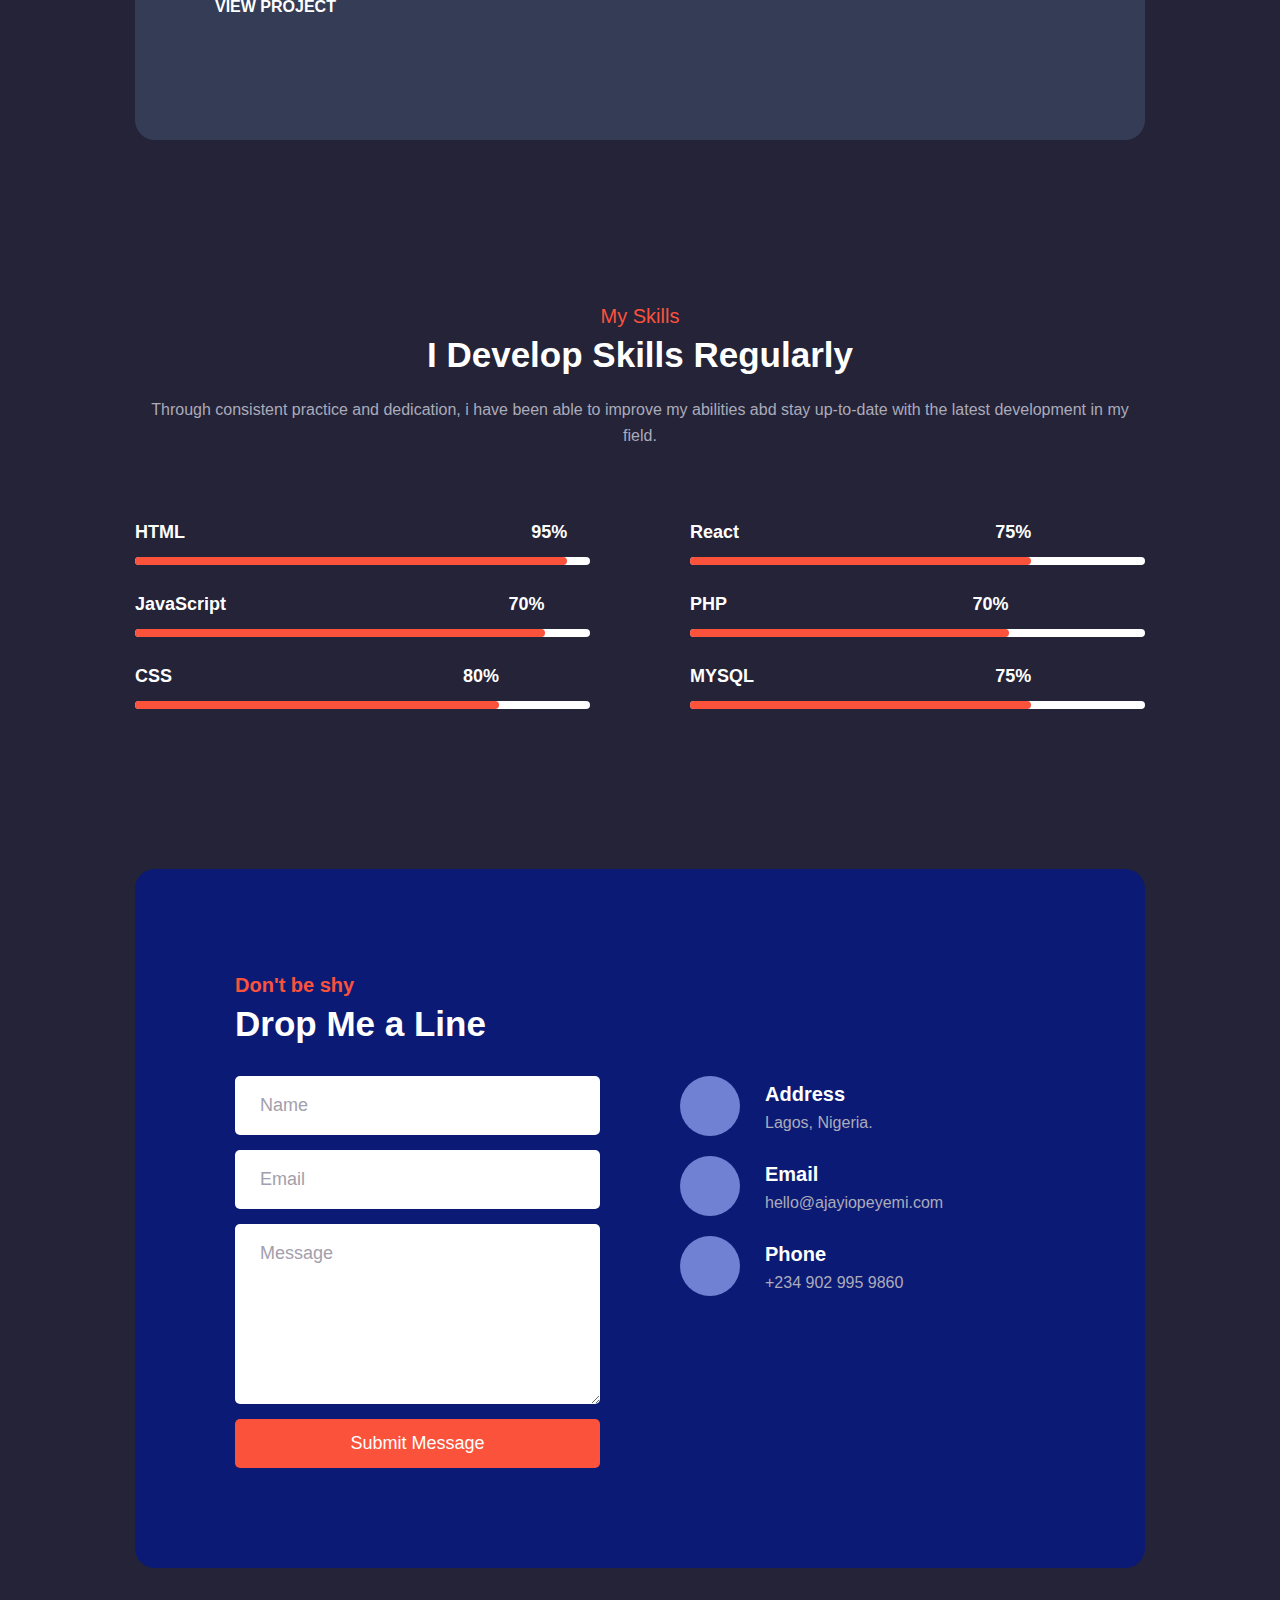
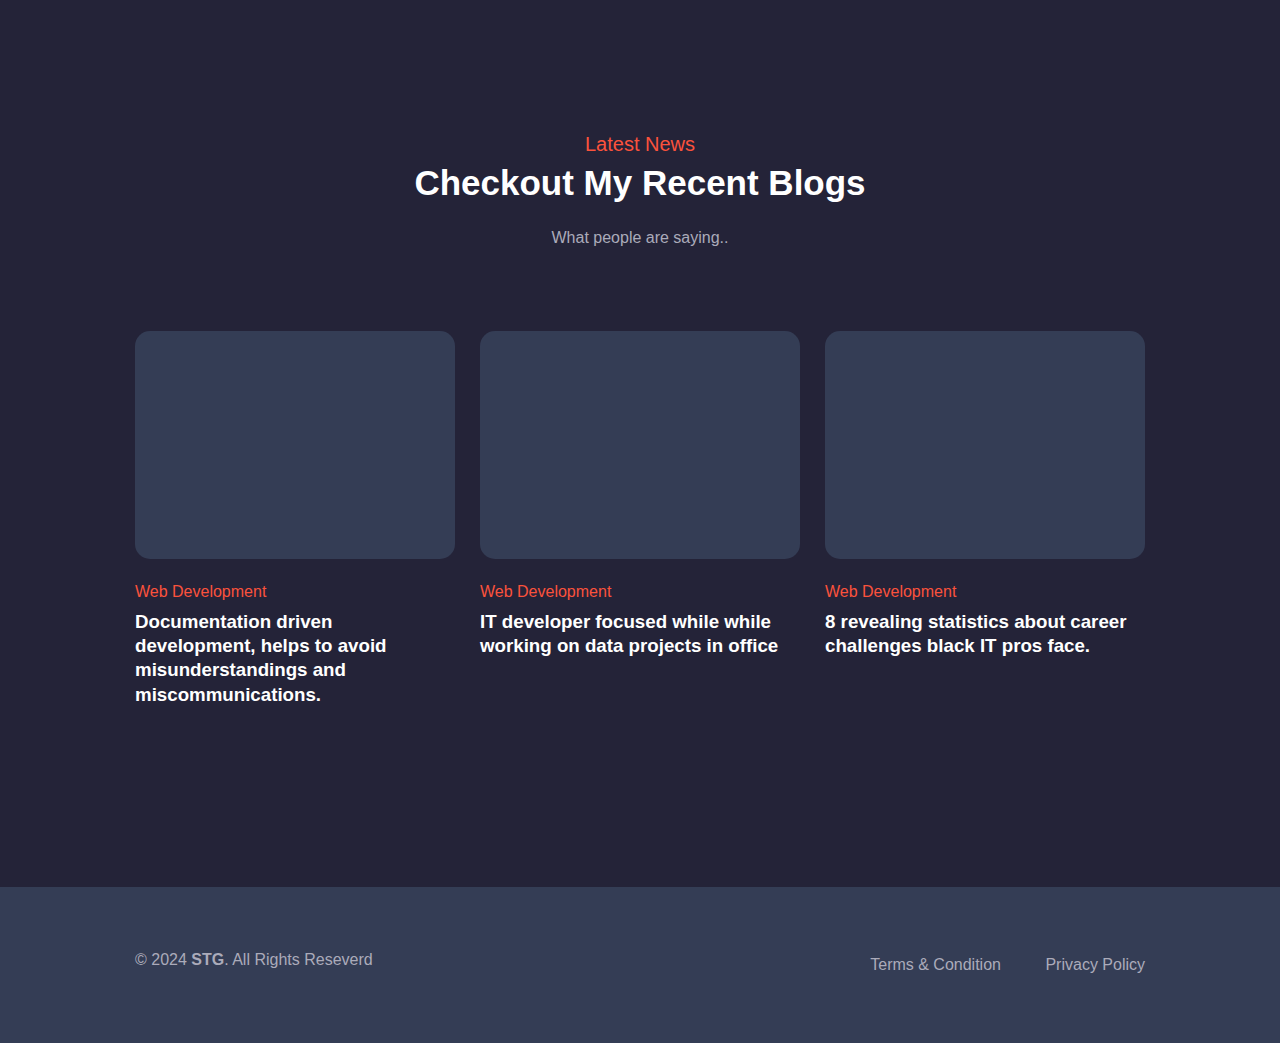
==== commit c39ebeea: "commit" ====
--- a/index.html
+++ b/index.html
@@ -234,7 +234,7 @@
           <ul class="portfolio-list">
 
             <li>
-              <a href="./pizza.html" class="portfolio-card" style="background-image: url('https://www.stockvault.net/data/2020/12/20/281740/preview16.jpg')">
+              <a href="./pizza.html" class="portfolio-card" style="background-image: url('https://images.unsplash.com/photo-1565299624946-b28f40a0ae38?ixlib=rb-1.2.1&ixid=MnwxMjA3fDB8MHxleHBsb3JlLWZlZWR8Mnx8fGVufDB8fHx8&w=1000&q=80.png')">
                 <div class="card-content">
 
                   <p class="card-subtitle">Food Online</p>
@@ -521,15 +521,15 @@
 
                 <figure class="card-banner">
                   <a href="#">
-                    <img src="https://encrypted-tbn0.gstatic.com/images?q=tbn:ANd9GcQpKkQmbJ0jC7S3N-pPlq56mw3Kt5Jl_epC-T80trR6A0Nnr-JBuzXuB-g1Pw-EvlyhyfE&usqp=CAU" width="1181" height="843" loading="lazy"
-                      alt="Jim Morisson Says he loved the work STG made for his company" class="img-cover">
+                    <img src="https://media.istockphoto.com/id/1370598601/photo/two-young-contemporary-diversity-programmers-entering-data-in-computer.jpg?s=612x612&w=0&k=20&c=OFtoPCj8yQTUukvAgIhmGqjeBVepxVN-HPJ_VSqPUBw=" width="1181" height="843" loading="lazy"
+                      alt="Documentation driven development." class="img-cover">
                   </a>
                 </figure>
 
                 <a href="#" class="card-tag">Web Development</a>
 
                 <h3 class="card-title">
-                  <a href="#">Jim Morisson Says he loved the work STG made for his company</a>
+                  <a href="#">Documentation driven development, helps to avoid misunderstandings and miscommunications.</a>
                 </h3>
 
               </div>
@@ -540,7 +540,7 @@
 
                 <figure class="card-banner">
                   <a href="#">
-                    <img src="https://encrypted-tbn0.gstatic.com/images?q=tbn:ANd9GcQyHD4jAd_CtNVK0SHiVBEYCw0dzs51m0VKhw&s" width="1181" height="843" loading="lazy"
+                    <img src="https://media.istockphoto.com/id/1450969748/photo/developer-working-with-new-program.jpg?b=1&s=612x612&w=0&k=20&c=f1VAreml69K5fMxbwN8IoYed7x0bnF_zCJCnmHtPf84=" width="1181" height="843" loading="lazy"
                       alt="Jim Morisson Says when the musics over turn off the light" class="img-cover">
                   </a>
                 </figure>
@@ -548,7 +548,7 @@
                 <a href="#" class="card-tag">Web Development</a>
 
                 <h3 class="card-title">
-                  <a href="#">Philip Pascal enjoyed working with the developer</a>
+                  <a href="#">IT developer focused while while working on data projects in office</a>
                 </h3>
 
               </div>
@@ -559,7 +559,7 @@
 
                 <figure class="card-banner">
                   <a href="#">
-                    <img src="https://www.filwebasia.com/wp-content/uploads/2024/03/professional-writer-typing-a-blog-content-using-his-laptop.jpg" width="1181" height="843" loading="lazy"
+                    <img src="https://www.cio.com/wp-content/uploads/2025/02/304911-0-31482600-1738915880-shutterstock_2304727595.jpg?quality=50&strip=all&w=1024" width="1181" height="843" loading="lazy"
                       alt="Jim Morisson Says when the musics over turn off the light" class="img-cover">
                   </a>
                 </figure>
@@ -567,7 +567,7 @@
                 <a href="#" class="card-tag">Web Development</a>
 
                 <h3 class="card-title">
-                  <a href="#">Paul Says when the he met the developer</a>
+                  <a href="#">8 revealing statistics about career challenges black IT pros face.</a>
                 </h3>
 
               </div>
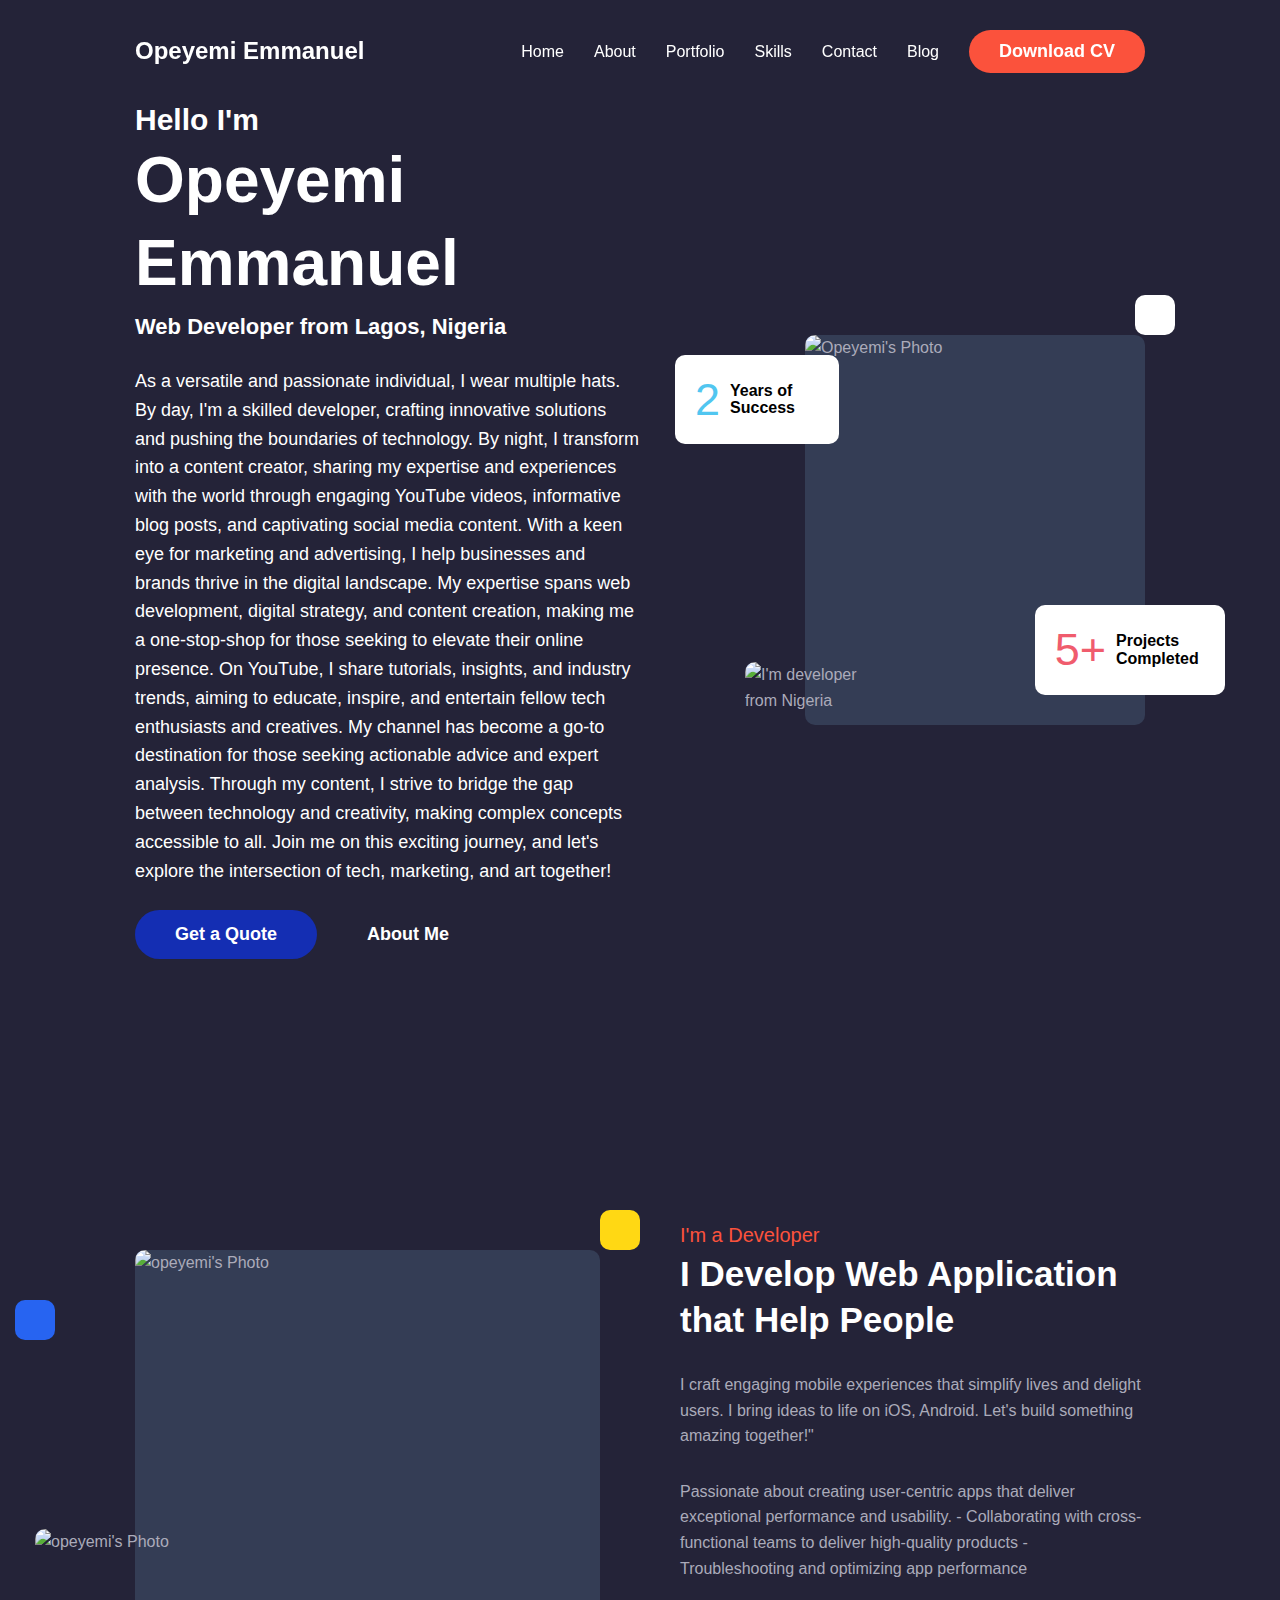
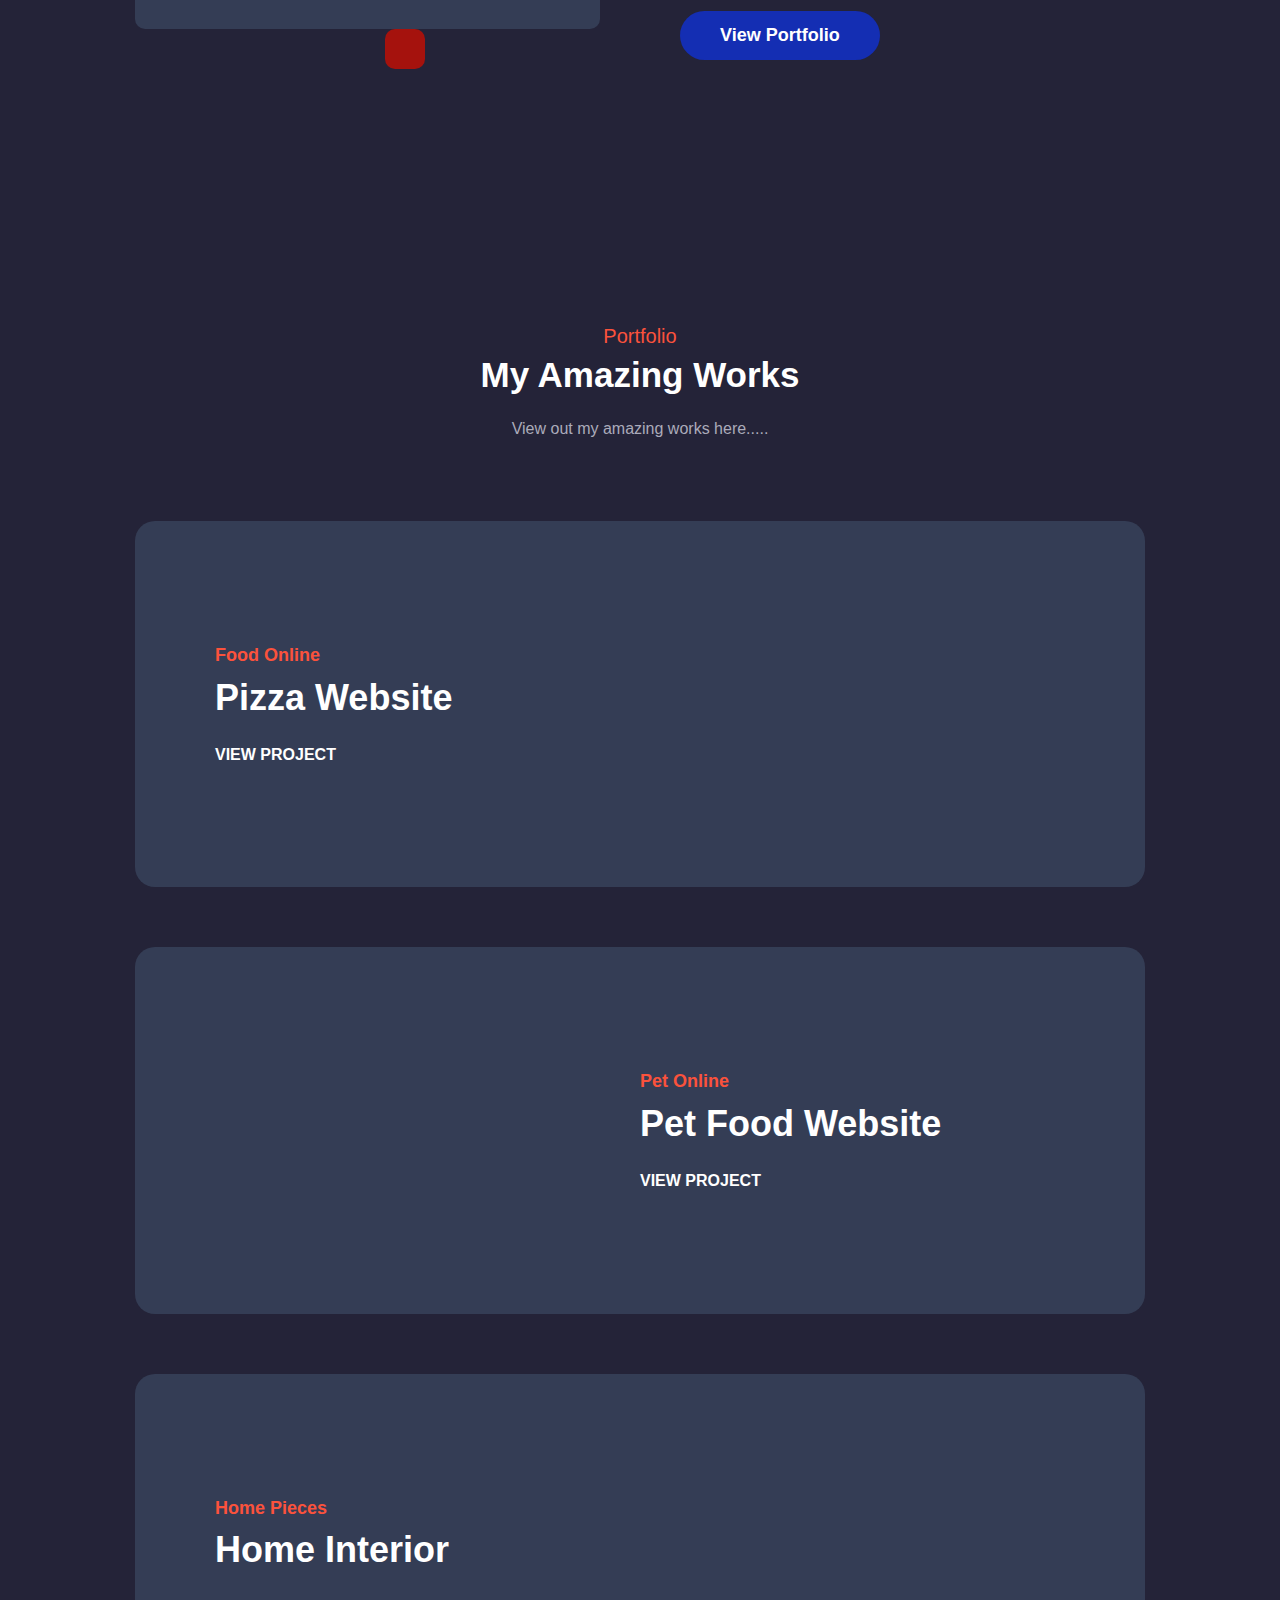
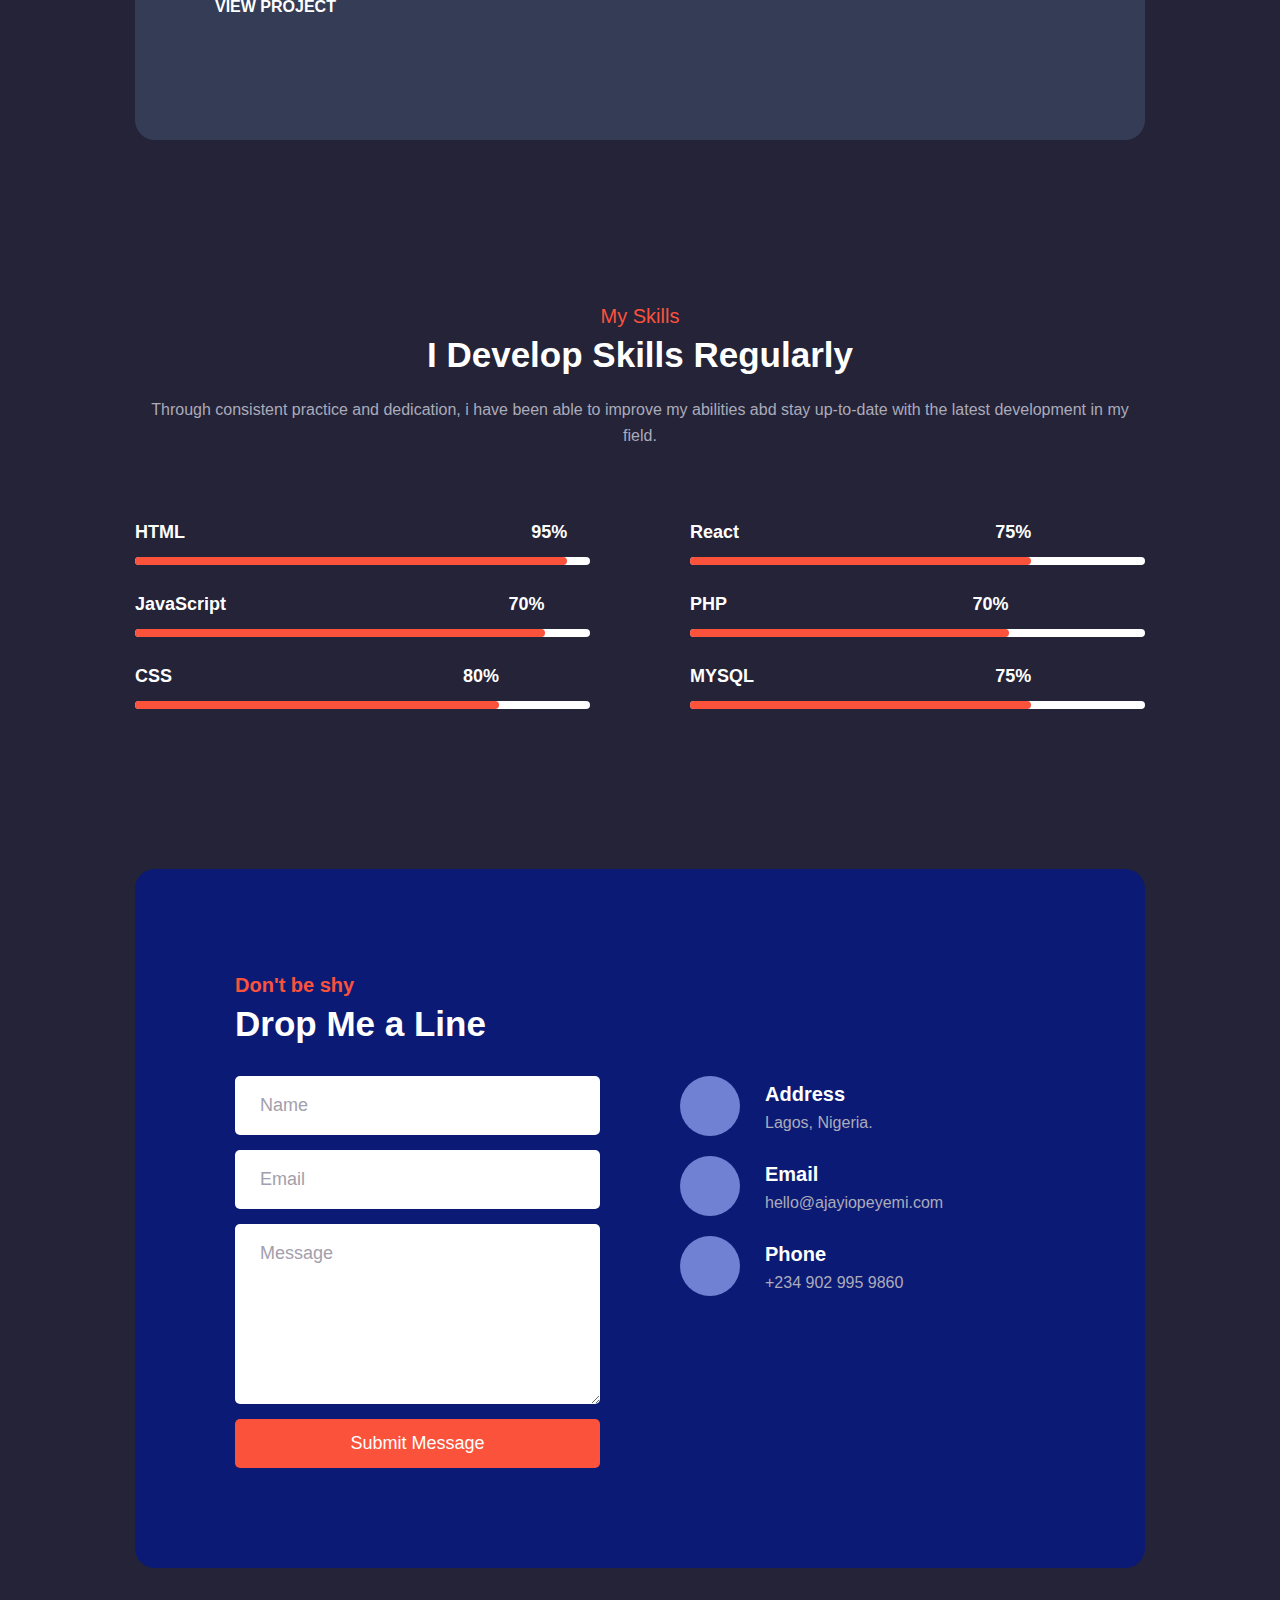
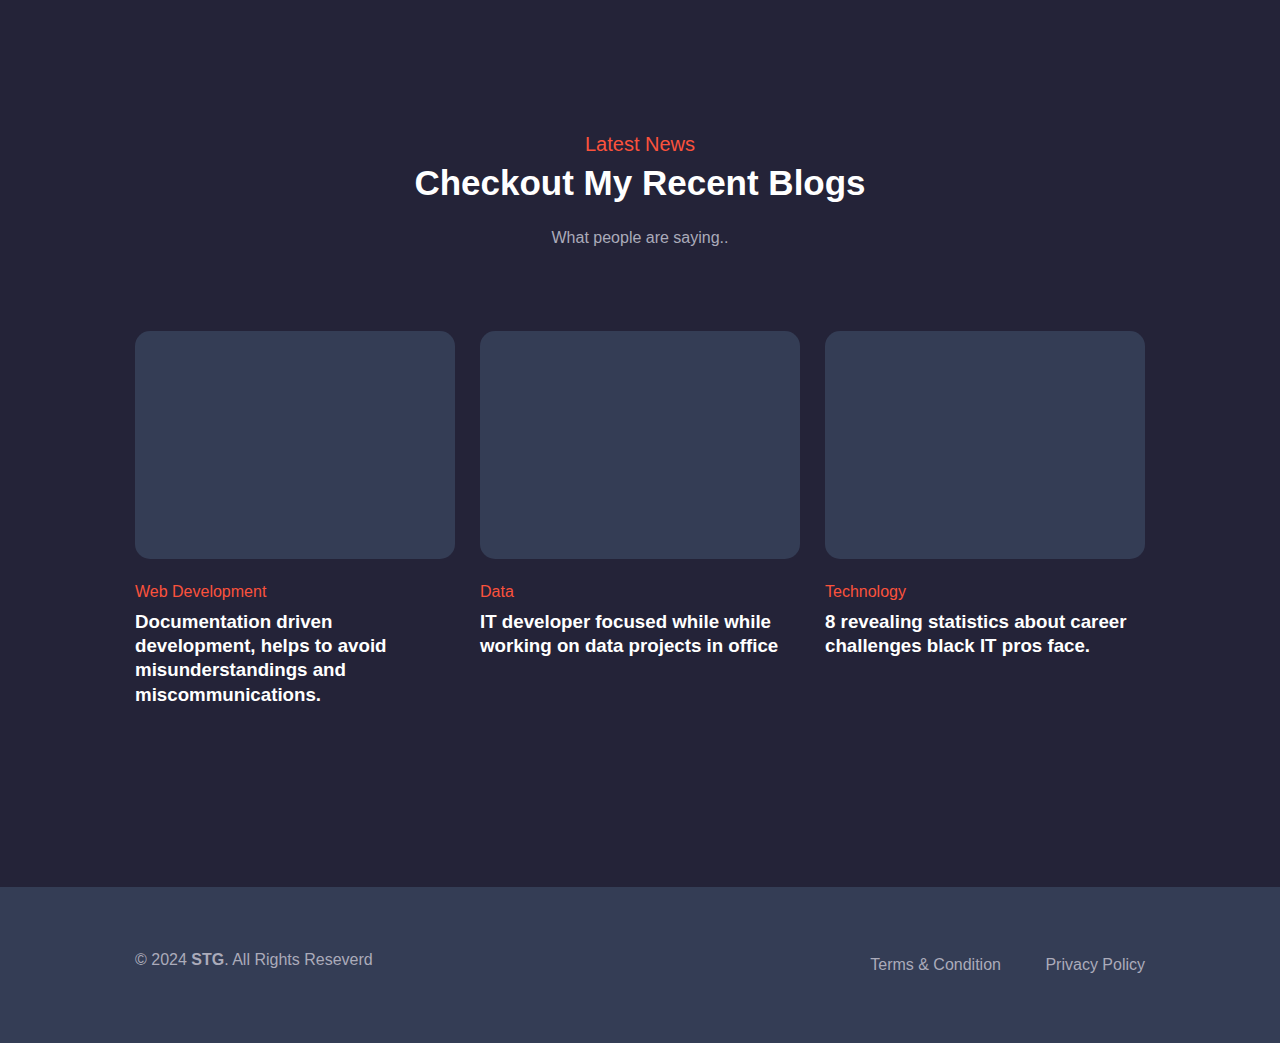
==== commit 1f42fe25: "c" ====
--- a/index.html
+++ b/index.html
@@ -545,7 +545,7 @@
                   </a>
                 </figure>
 
-                <a href="#" class="card-tag">Web Development</a>
+                <a href="#" class="card-tag">Data</a>
 
                 <h3 class="card-title">
                   <a href="#">IT developer focused while while working on data projects in office</a>
@@ -564,7 +564,7 @@
                   </a>
                 </figure>
 
-                <a href="#" class="card-tag">Web Development</a>
+                <a href="#" class="card-tag">Technology</a>
 
                 <h3 class="card-title">
                   <a href="#">8 revealing statistics about career challenges black IT pros face.</a>
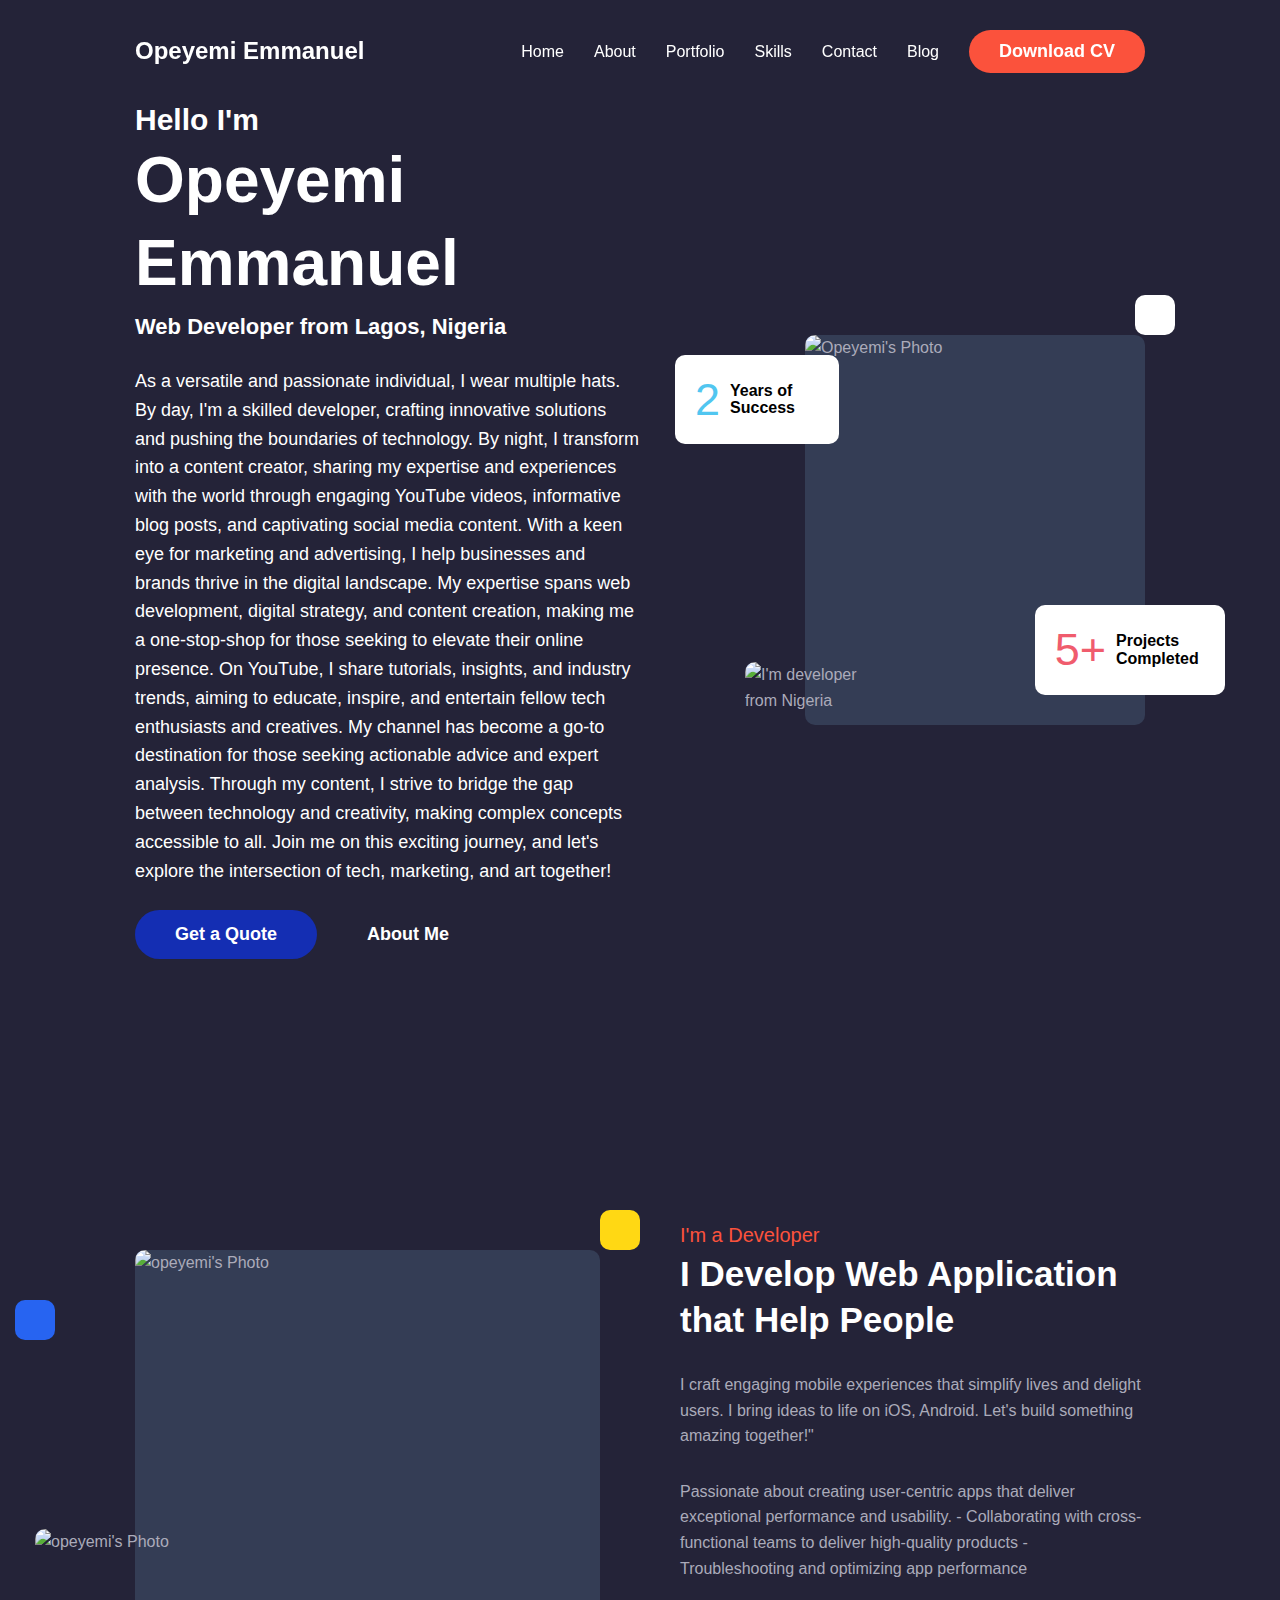
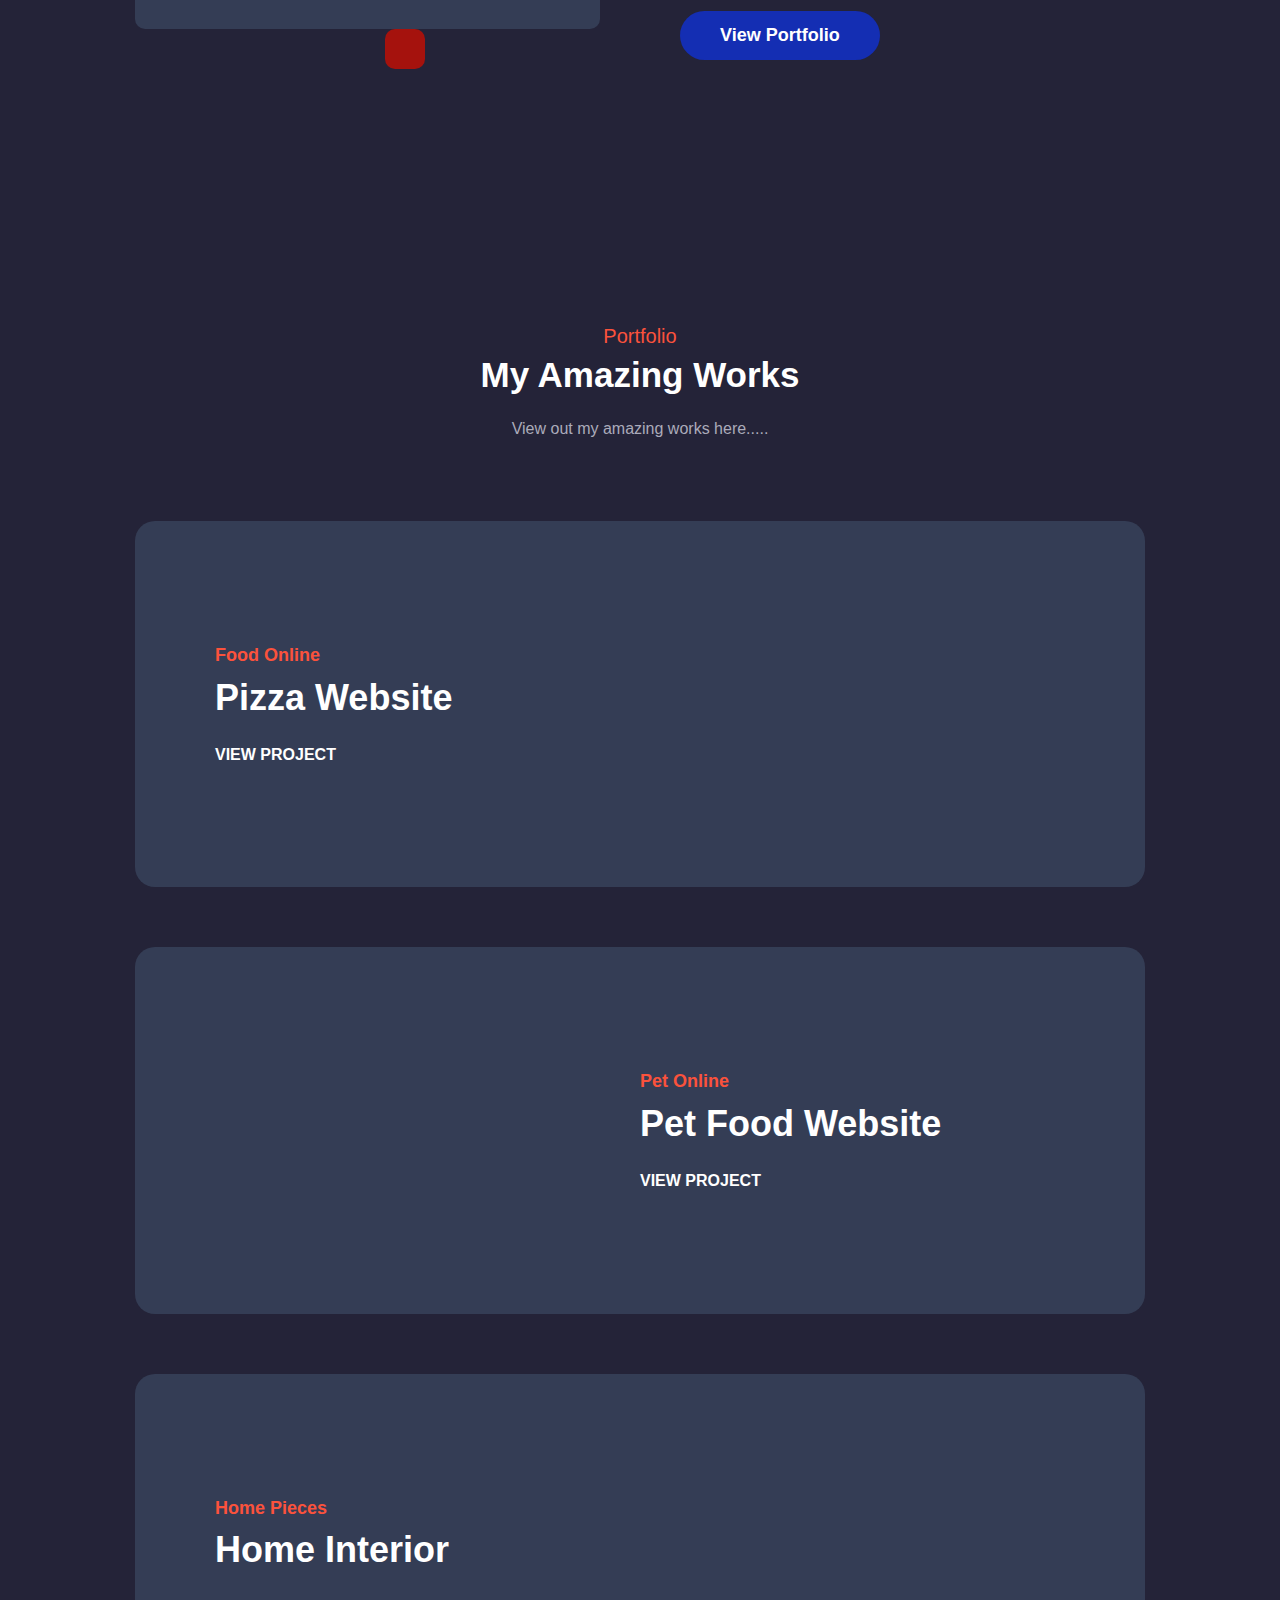
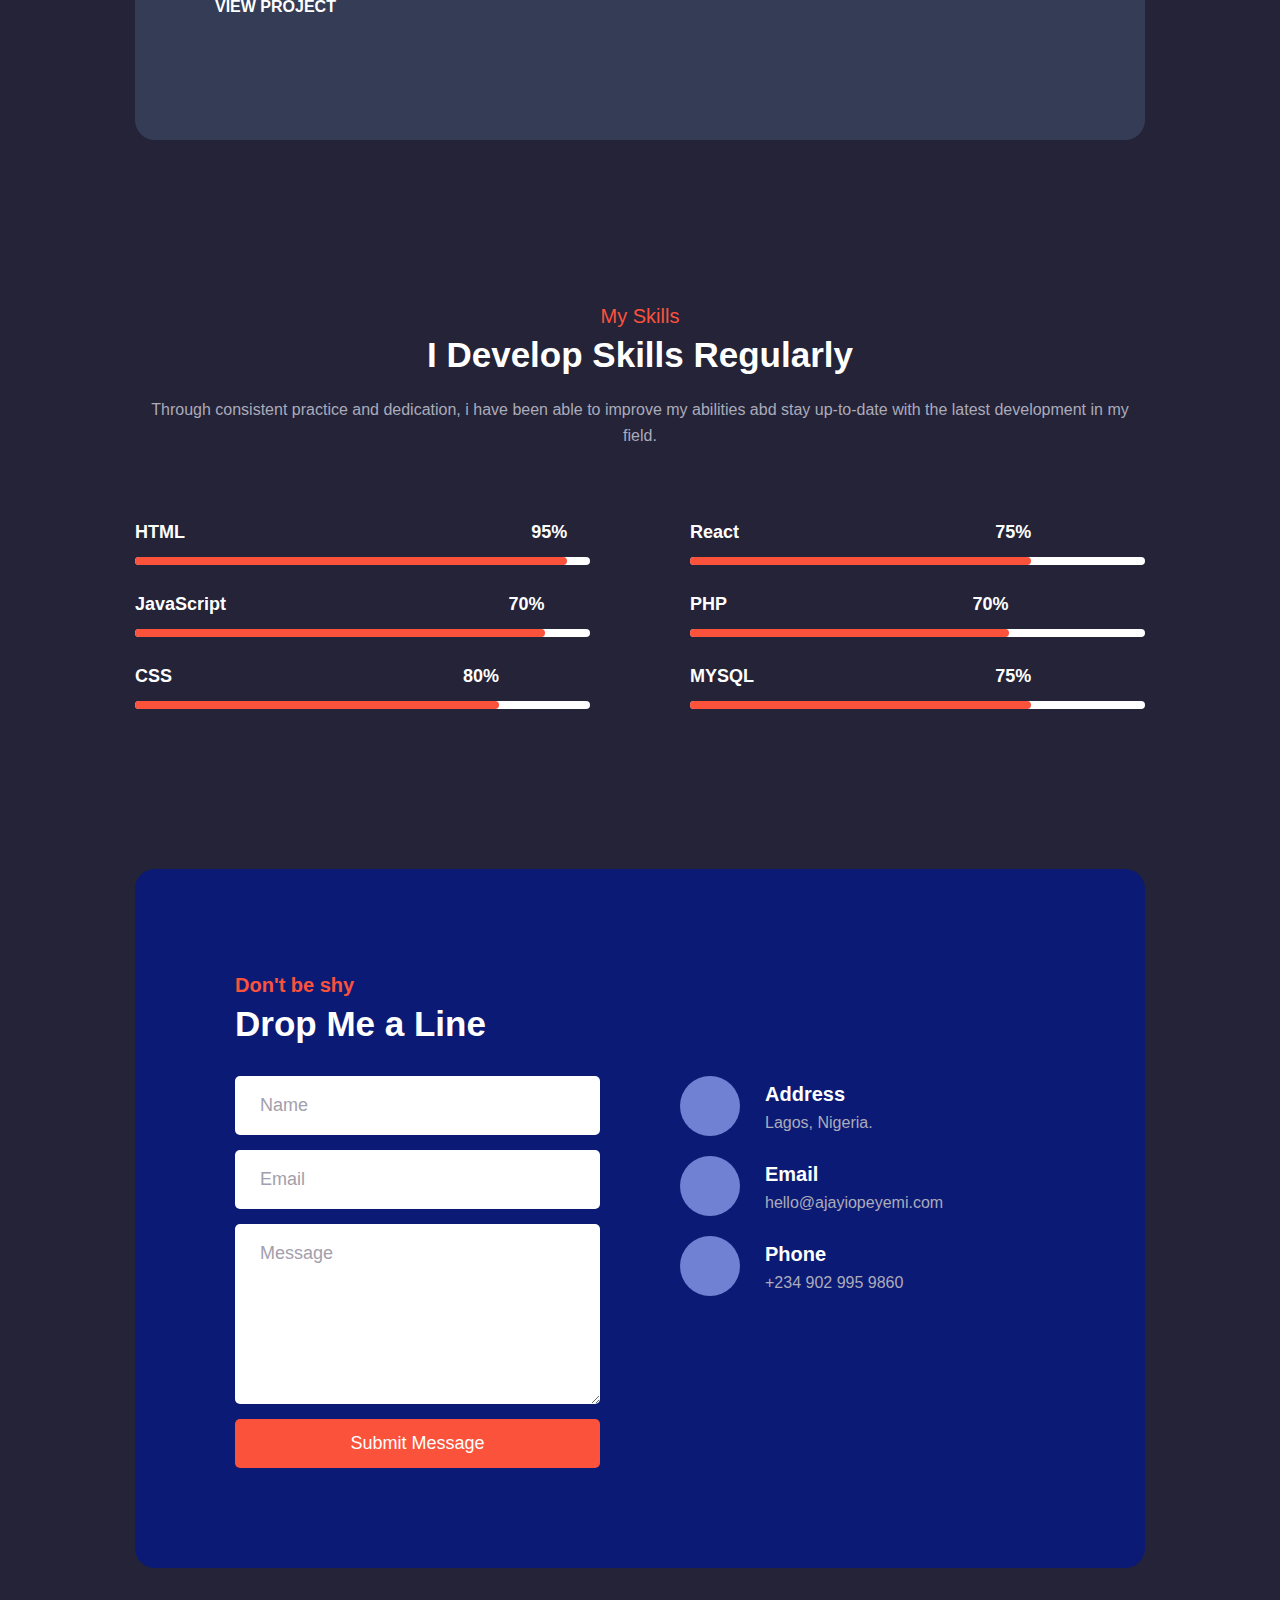
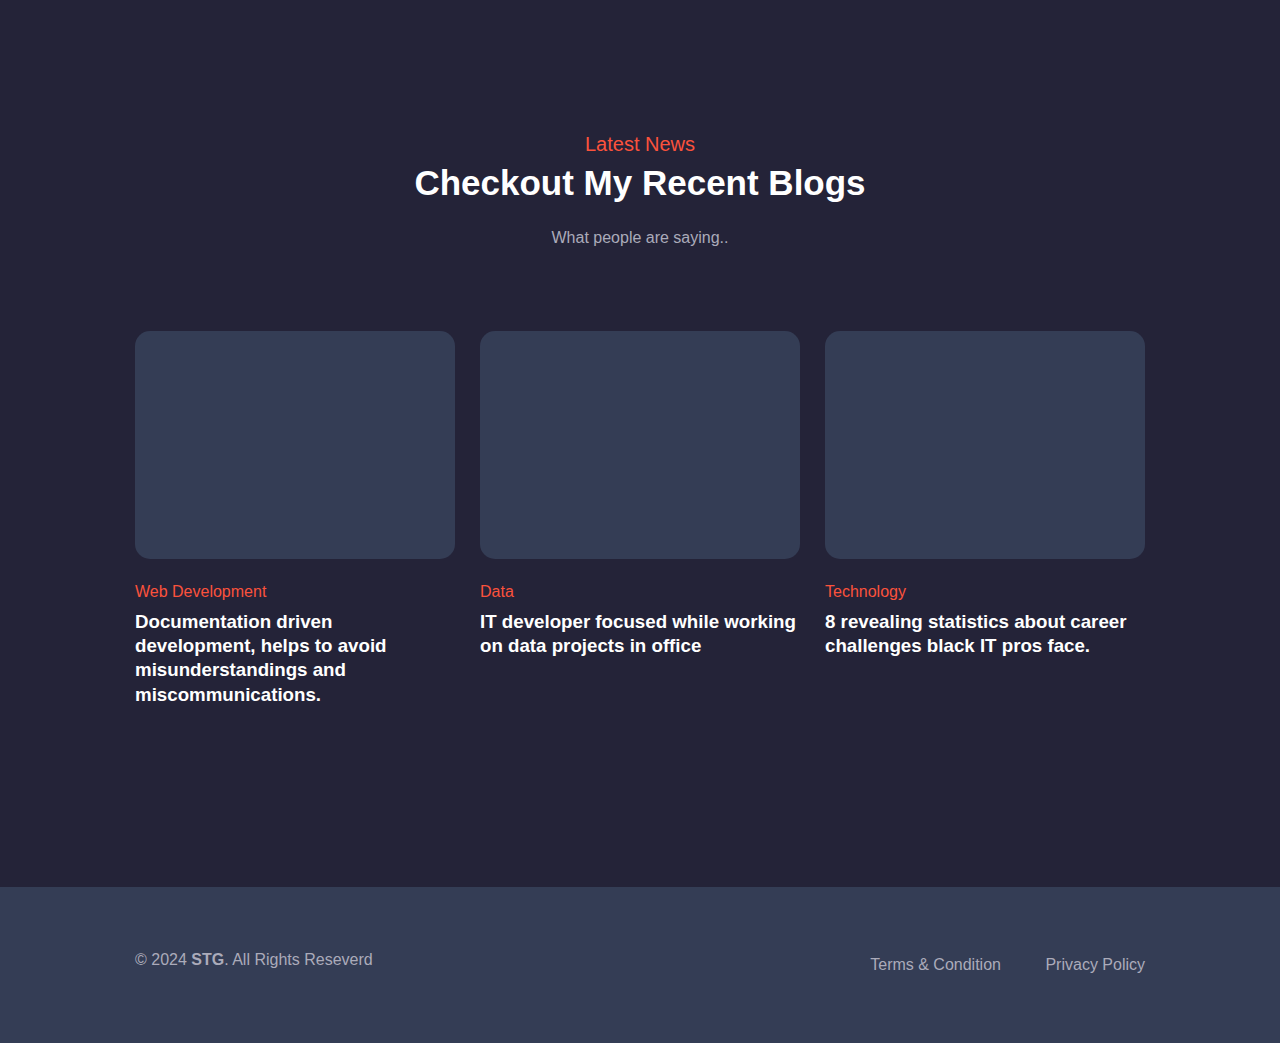
==== commit 2bb58ea9: "index.html" ====
--- a/index.html
+++ b/index.html
@@ -169,7 +169,7 @@
             <img src="https://ugc.production.linktr.ee/4f654cde-ce20-4f60-9c7c-c37c16c78c0a_photo-2024-12-22-11-17-3745.jpeg?io=true&size=avatar-v3_0" width="800" height="652" loading="lazy" alt="opeyemi's Photo"
               class="img-cover">
 
-            <img src="https://avatars.githubusercontent.com/u/172852000?v=4" width="800" height="717" loading="lazy" alt="opeyemi's Photo"
+            <img src="https://encrypted-tbn0.gstatic.com/images?q=tbn:ANd9GcTDW7cUQNjJCC9bF2Yzzg9Xs_HNDLJPIC26kIj_vQ1thx7n8gCgaECbGtp1eQ&s" width="800" height="717" loading="lazy" alt="opeyemi's Photo"
               class="abs-img">
 
             <div class="abs-icon abs-icon-1">
@@ -548,7 +548,7 @@
                 <a href="#" class="card-tag">Data</a>
 
                 <h3 class="card-title">
-                  <a href="#">IT developer focused while while working on data projects in office</a>
+                  <a href="#">IT developer focused while working on data projects in office</a>
                 </h3>
 
               </div>
@@ -636,4 +636,4 @@
 
 </body>
 
-</html>+</html>
